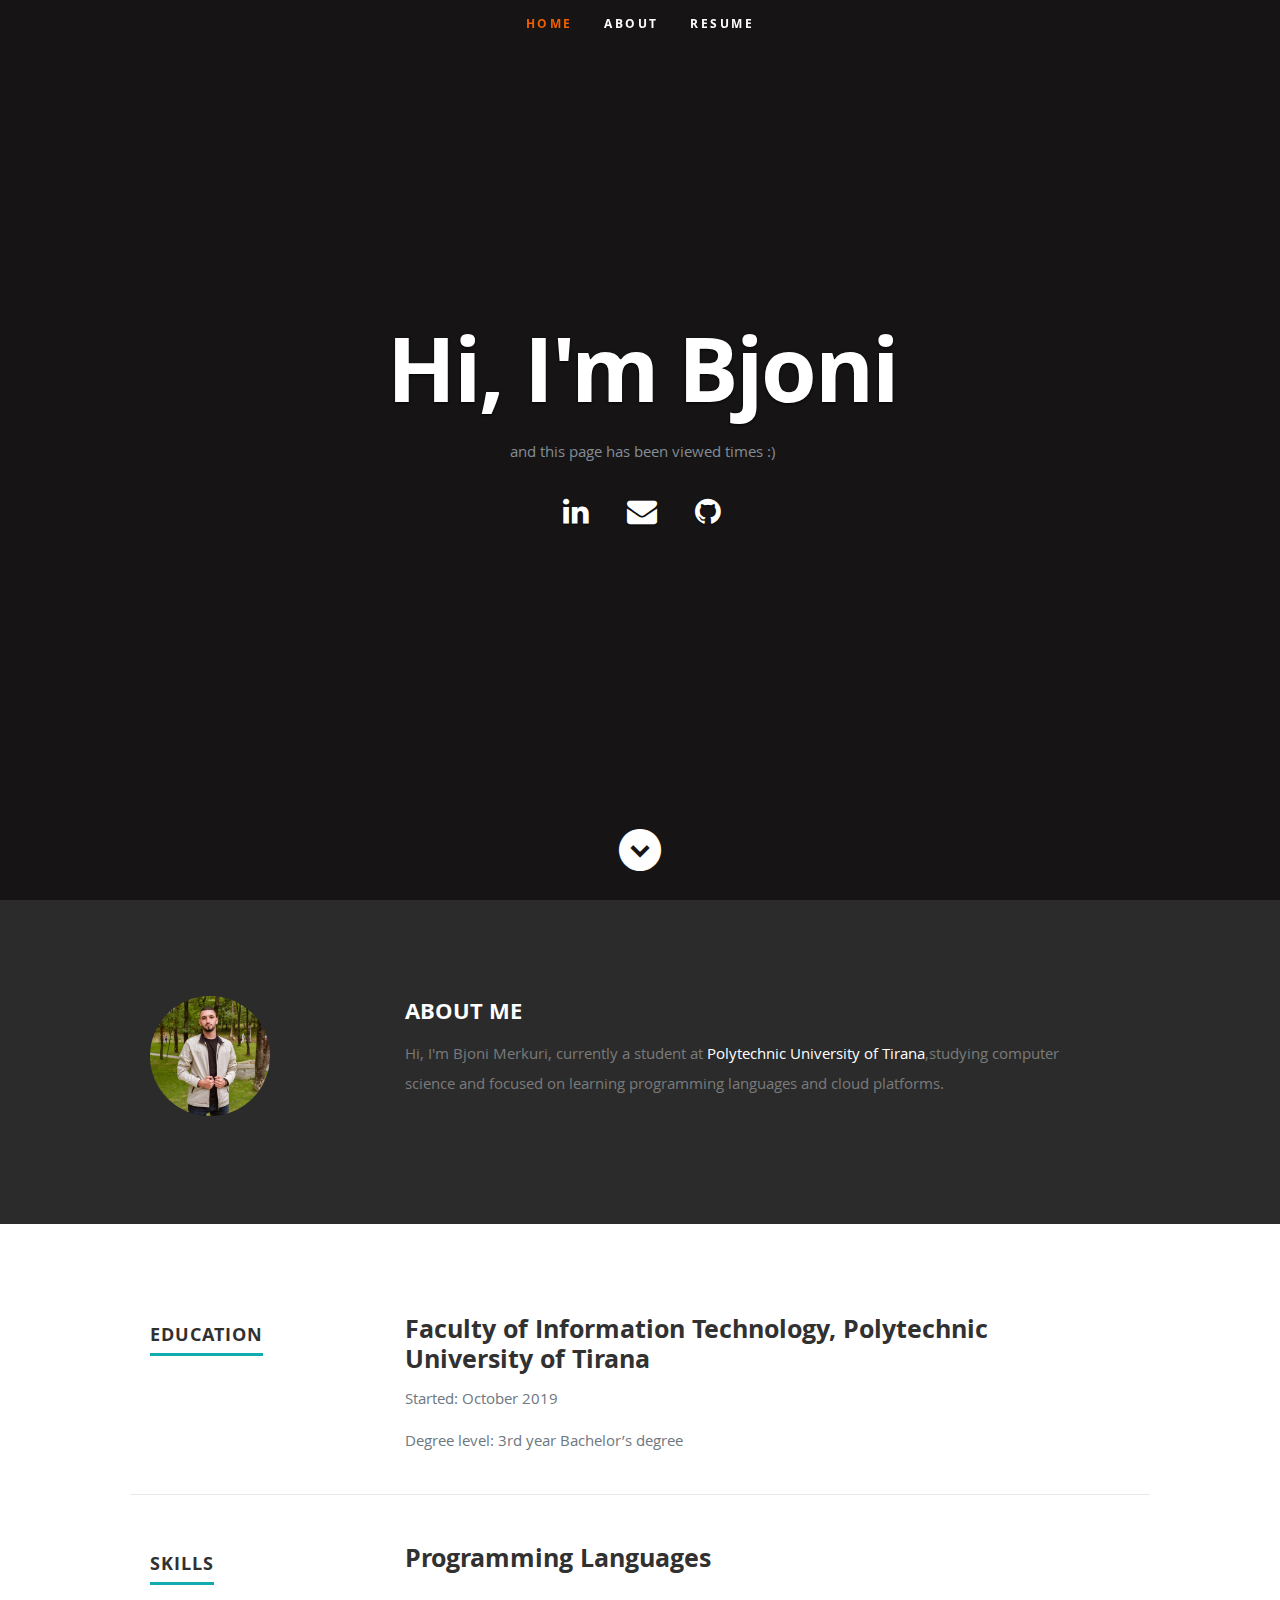
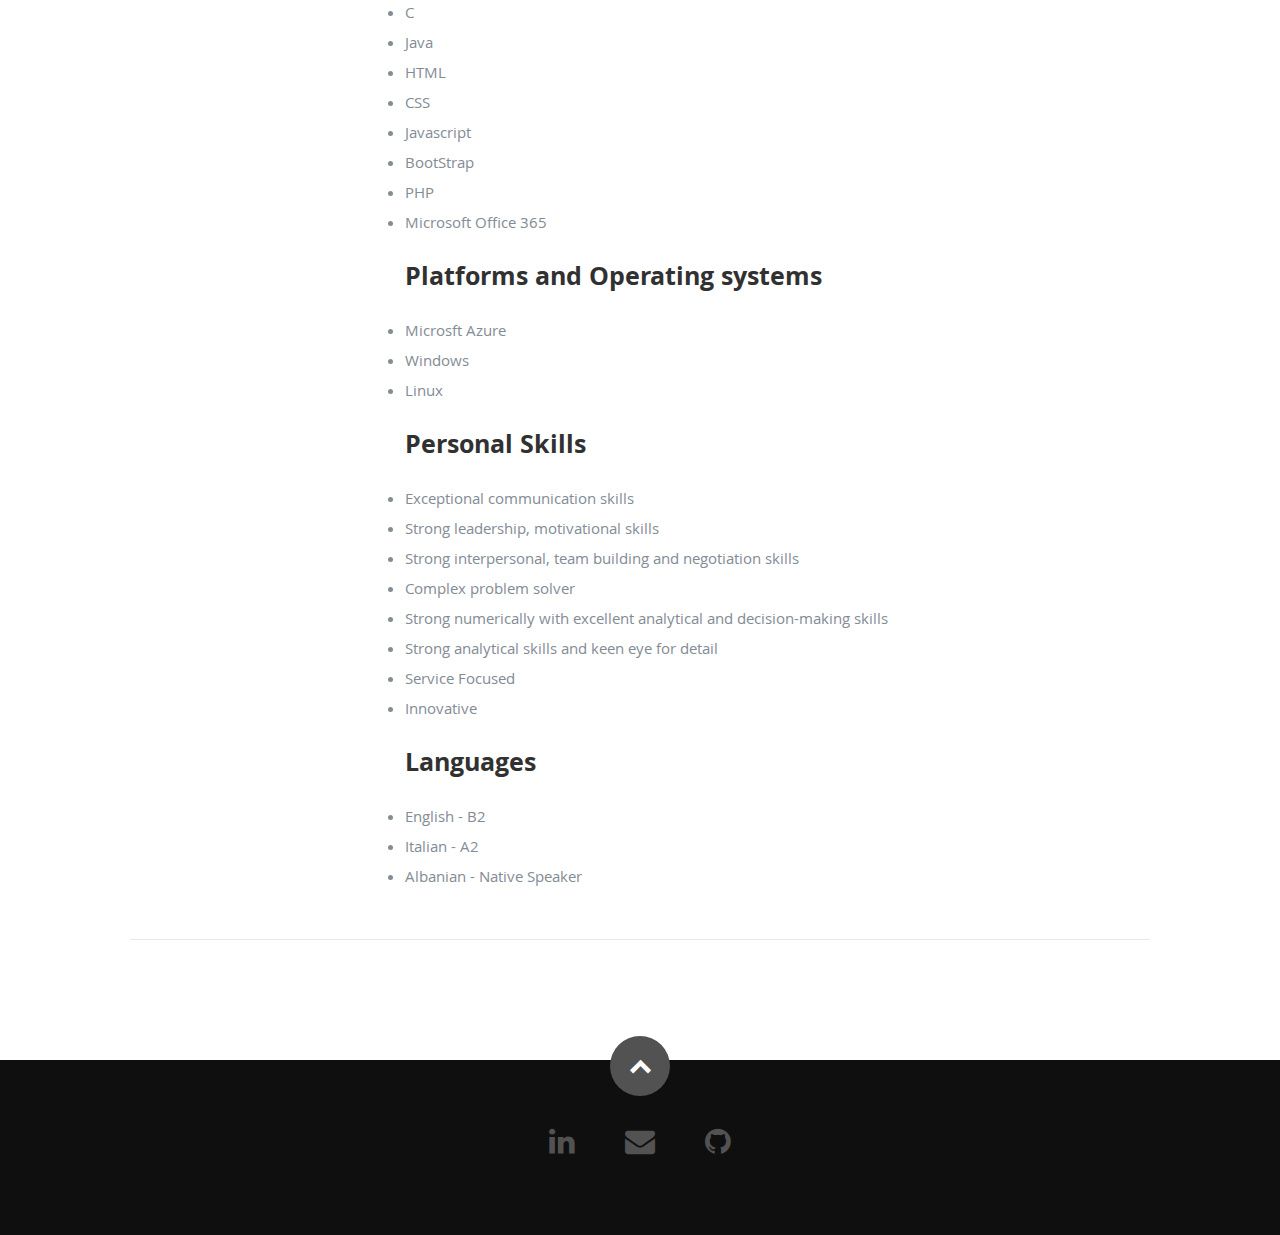
==== frontend/index.html @ 8cca9ece "Updated email" ====
<!DOCTYPE html>
<!--[if lt IE 8 ]><html class="no-js ie ie7" lang="en"> <![endif]-->
<!--[if IE 8 ]><html class="no-js ie ie8" lang="en"> <![endif]-->
<!--[if (gte IE 8)|!(IE)]><!--><html class="no-js" lang="en"> <!--<![endif]-->
<head>

   <!--- Basic Page Needs
   ================================================== -->
   <meta charset="utf-8">
	<title>Bjoni's Resume</title>
	<meta name="description" content="">
	<meta name="author" content="">

   <!-- Mobile Specific Metas
   ================================================== -->
	<meta name="viewport" content="width=device-width, initial-scale=1, maximum-scale=1">

	<!-- CSS
    ================================================== -->
   <link rel="stylesheet" href="css/default.css">
	<link rel="stylesheet" href="css/layout.css">
   <link rel="stylesheet" href="css/media-queries.css">
   <link rel="stylesheet" href="css/magnific-popup.css">

   <!-- Script
   ================================================== -->
   <script src="js/modernizr.js"></script>
   <script src="main.js"></script>

   <!-- Favicons
	================================================== -->
	<link rel="shortcut icon" href="favicon.png" >

</head>

<body>

   <!-- Header
   ================================================== -->
   <header id="home">

      <nav id="nav-wrap">

         <a class="mobile-btn" href="#nav-wrap" title="Show navigation">Show navigation</a>
	      <a class="mobile-btn" href="#" title="Hide navigation">Hide navigation</a>

         <ul id="nav" class="nav">
            <li class="current"><a class="smoothscroll" href="#home">Home</a></li>
            <li><a class="smoothscroll" href="#about">About</a></li>
	         <li><a class="smoothscroll" href="#resume">Resume</a></li>
         </ul> <!-- end #nav -->

      </nav> <!-- end #nav-wrap -->

      <div class="row banner">
         <div class="banner-text">
            <h1 class="responsive-headline">Hi, I'm Bjoni</h1>
            
            <p>and this page has been viewed <a id="counter"></a> times :) </p> 
            <ul class="social">
               <li><a href="https://www.linkedin.com/in/bjoni-merkuri-739630134/"><i class="fa fa-linkedin"></i></a></li>
               <li><a href="mailto:bjonimerkuri1@gmail.com"><i class="fa fa-envelope"></i></a></li>
               <li><a href="https://github.com/bjoni1"><i class="fa fa-github"></i></a></li>
            </ul>
         </div>
      </div>

      <p class="scrolldown">
         <a class="smoothscroll" href="#about"><i class="icon-down-circle"></i></a>
      </p>

   </header> <!-- Header End -->


   <!-- About Section
   ================================================== -->
   <section id="about">

      <div class="row">

         <div class="three columns">

            <img class="profile-pic"  src="images/me.png" alt="" />

         </div>

         <div class="nine columns main-col">

            <h2>ABOUT ME</h2>

            <p> Hi, I'm Bjoni Merkuri, <span>currently a student at <a href="https://acloud.guru">Polytechnic University of Tirana</a></span><span>,studying computer science </span><span> 
               and </span><span> focused on learning programming languages and cloud platforms.</span> 
               
         </br>
      </br>
            
         </div> <!-- end .main-col -->

      </div>

   </section> <!-- About Section End-->


   <!-- Resume Section
   ================================================== -->
   <section id="resume">

      <!-- Education
      ----------------------------------------------- -->
      <div class="row education">

         <div class="three columns header-col">
            <h1><span>Education</span></h1>
         </div>

         <div class="nine columns main-col">

            <div class="row item">

               <div class="twelve columns">

                  <h3>Faculty of Information Technology, Polytechnic University of 
                     Tirana</h3>
                  <p class="info"><em class="date">Started: October 2019</em></p>
                  <p class="info"><em class="date">Degree level: 3rd year Bachelor’s degree</em></p>

               </div>

            </div> <!-- item end -->

         </div> <!-- main-col end -->

      </div> <!-- End Education -->


      <!-- Work
      ----------------------------------------------- -->
      <div class="row work">

         <div class="three columns header-col">
            <h1><span>Skills</span></h1>
         </div>

         <div class="nine columns main-col">

            <div class="row item">

               <div class="twelve columns">

                  <h3>Programming Languages</h3>
                  <p>
                  <li>C</li>
                  <li>Java</li>
                  <li>HTML</li>
                  <li>CSS</li>
                  <li>Javascript</li> 
                  <li>BootStrap</li>
                  <li>PHP</li>
                  <li>Microsoft Office 365</li>
                  </p>

               </div>

            </div> <!-- item end -->

            <div class="row item">

               <div class="twelve columns">

                  <h3>Platforms and Operating systems</h3>
                  <p>
                     <li>Microsft Azure</li>
                     <li>Windows</li>
                     <li>Linux</li>
                  </p>

               </div>

            </div> <!-- item end -->

            <div class="row item">

               <div class="twelve columns">

                  <h3>Personal Skills</h3>
                  <p>
                  <li>Exceptional 
                     communication skills</li>
                  <li>Strong leadership, 
                     motivational skills</li>
                  <li>Strong interpersonal, 
                     team building and 
                     negotiation skills</li>
                  <li>Complex problem solver</li>
                  <li>Strong numerically 
                     with excellent 
                     analytical and 
                     decision-making skills</li>
                  <li>Strong analytical skills 
                     and keen eye for 
                     detail</li>
                     <li>Service Focused</li>
                  <li>Innovative</li>
                  </p>

               </div>

            </div> <!-- item end -->

            <div class="row item">

               <div class="twelve columns">

                  <h3>Languages</h3>

                  <p>
                  <li>English - B2</li>
                  <li>Italian - A2</li>
                  <li>Albanian -  Native Speaker</li>
                  </p>

               </div>

            </div> <!-- item end -->

         </div> <!-- main-col end -->

      </div> <!-- End Work -->


      

   </section> <!-- Resume Section End-->


   <!-- footer
   ================================================== -->
   <footer>

      <div class="row">

         <div class="twelve columns">

            <ul class="social-links">
               <li><a href="https://www.linkedin.com/in/bjoni-merkuri-739630134/"><i class="fa fa-linkedin"></i></a></li>
               <li><a href="mailto:bjonimerkuri1@gmail.com"><i class="fa fa-envelope"></i></a></li>
               <li><a href="https://github.com/bjoni1"><i class="fa fa-github"></i></a></li>
            </ul>

         </div>

         <div id="go-top"><a class="smoothscroll" title="Back to Top" href="#home"><i class="icon-up-open"></i></a></div>

      </div>

   </footer> <!-- Footer End-->

   <!-- Java Script
   ================================================== -->
   <script src="http://ajax.googleapis.com/ajax/libs/jquery/1.10.2/jquery.min.js"></script>
   <script>window.jQuery || document.write('<script src="js/jquery-1.10.2.min.js"><\/script>')</script>
   <script type="text/javascript" src="js/jquery-migrate-1.2.1.min.js"></script>

   <script src="js/jquery.flexslider.js"></script>
   <script src="js/waypoints.js"></script>
   <script src="js/jquery.fittext.js"></script>
   <script src="js/magnific-popup.js"></script>
   <script src="js/init.js"></script>

</body>

</html>
---- frontend/css/default.css ----
/*
=====================================================================
*   Ceevee v1.0 Default Stylesheet
*   url: styleshout.com
*   03-17-2014
=====================================================================

TOC:
a. Webfonts and Icon fonts
b. Reset
c. Default Styles
   1. Basic
   2. Typography
   3. Links
   4. Images
   5. Buttons
   6. Forms
d. Grid
e. Others
   1. Clearing
   2. Misc

=====================================================================  */

/* ------------------------------------------------------------------ */
/* a. Webfonts and Icon fonts
 ------------------------------------------------------------------ */

@import url("fonts.css");
@import url("fontello/css/fontello.css");
@import url("font-awesome/css/font-awesome.min.css");

/* ------------------------------------------------------------------
/* b. Reset
      Adapted from:
      Normalize.css - https://github.com/necolas/normalize.css/
      HTML5 Doctor Reset - html5doctor.com/html-5-reset-stylesheet/
/* ------------------------------------------------------------------ */

html, body, div, span, object, iframe,
h1, h2, h3, h4, h5, h6, p, blockquote, pre,
abbr, address, cite, code,
del, dfn, em, img, ins, kbd, q, samp,
small, strong, sub, sup, var,
b, i,
dl, dt, dd, ol, ul, li,
fieldset, form, label, legend,
table, caption, tbody, tfoot, thead, tr, th, td,
article, aside, canvas, details, figcaption, figure,
footer, header, hgroup, menu, nav, section, summary,
time, mark, audio, video {
   margin: 0;
   padding: 0;
   border: 0;
   outline: 0;
   font-size: 100%;
   vertical-align: baseline;
   background: transparent;
}

article,aside,details,figcaption,figure,
footer,header,hgroup,menu,nav,section {
   display: block;
}

audio,
canvas,
video {
   display: inline-block;
}

audio:not([controls]) {
   display: none;
   height: 0;
}

[hidden] { display: none; }

code, kbd, pre, samp {
   font-family: monospace, serif;
   font-size: 1em;
}

pre {
   white-space: pre;
   white-space: pre-wrap;
   word-wrap: break-word;
}

blockquote, q { quotes: &#8220 &#8220; }

blockquote:before, blockquote:after,
q:before, q:after {
   content: '';
   content: none;
}

ins {
   background-color: #ff9;
   color: #000;
   text-decoration: none;
}

mark {
   background-color: #A7F4F6;
   color: #555;
}

del { text-decoration: line-through; }

abbr[title], dfn[title] {
   border-bottom: 1px dotted;
   cursor: help;
}

table {
   border-collapse: collapse;
   border-spacing: 0;
}


/* ------------------------------------------------------------------ */
/* c. Default and Basic Styles
      Adapted from:
      Skeleton CSS Framework - http://www.getskeleton.com/
      Typeplate Typographic Starter Kit - http://typeplate.com/
/* ------------------------------------------------------------------ */

/*  1. Basic  ------------------------------------------------------- */

*,
*:before,
*:after {
   -moz-box-sizing: border-box;
   -webkit-box-sizing: border-box;
   box-sizing: border-box;
}

html {
   font-size: 62.5%;
   -webkit-font-smoothing: antialiased;
}

body {
   background: #fff;
   font-family: 'opensans-regular', sans-serif;
   font-weight: normal;
   font-size: 15px;
   line-height: 30px;
	color: #838C95;

   -webkit-font-smoothing: antialiased; /* Fix for webkit rendering */
	-webkit-text-size-adjust: 100%;
}

/*  2. Typography
       Vertical rhythm with leading derived from 6
--------------------------------------------------------------------- */

h1, h2, h3, h4, h5, h6 {
   color: #313131;
	font-family: 'opensans-bold', sans-serif;
   font-weight: normal;
}
h1 a, h2 a, h3 a, h4 a, h5 a, h6 a { font-weight: inherit; }
h1 { font-size: 38px; line-height: 42px; margin-bottom: 12px; letter-spacing: -1px; }
h2 { font-size: 28px; line-height: 36px; margin-bottom: 6px; }
h3 { font-size: 22px; line-height: 30px; margin-bottom: 12px; }
h4 { font-size: 20px; line-height: 30px; margin-bottom: 6px; }
h5 { font-size: 18px; line-height: 30px; }
h6 { font-size: 14px; line-height: 30px; }
.subheader { }

p { margin: 0 0 30px 0; }
p img { margin: 0; }
p.lead {
   font: 19px/36px 'opensans-light', sans-serif;
   margin-bottom: 18px;
}

/* for 'em' and 'strong' tags, font-size and line-height should be same with
the body tag due to rendering problems in some browsers */
em { font: 15px/30px 'opensans-italic', sans-serif; }
strong, b { font: 15px/30px 'opensans-bold', sans-serif; }
small { font-size: 11px; line-height: inherit; }

/*	Blockquotes */
blockquote {
   margin: 30px 0px;
   padding-left: 40px;
   position: relative;
}
blockquote:before {
   content: "\201C";
   opacity: 0.45;
   font-size: 80px;
   line-height: 0px;
   margin: 0;
   font-family: arial, sans-serif;

   position: absolute;
   top:  30px;
	left: 0;
}
blockquote p {
   font-family: 'librebaskerville-italic', serif;
   padding: 0;
   font-size: 18px;
   line-height: 36px;
}
blockquote cite {
   display: block;
   font-size: 12px;
   font-style: normal;
   line-height: 18px;
}
blockquote cite:before { content: "\2014 \0020"; }
blockquote cite a,
blockquote cite a:visited { color: #8B9798; border: none }

/* ---------------------------------------------------------------------
/*  Pull Quotes Markup
/*
    <aside class="pull-quote">
		<blockquote>
			<p></p>
		</blockquote>
	 </aside>
/*
/* --------------------------------------------------------------------- */
.pull-quote {
   position: relative;
	padding: 18px 30px 18px 0px;
}
.pull-quote:before,
.pull-quote:after {
	height: 1em;
	opacity: 0.45;
	position: absolute;
	font-size: 80px;
   font-family: Arial, Sans-Serif;
}
.pull-quote:before {
	content: "\201C";
	top:  33px;
	left: 0;
}
.pull-quote:after {
	content: '\201D';
	bottom: -33px;
	right: 0;
}
.pull-quote blockquote {
   margin: 0;
}
.pull-quote blockquote:before {
   content: none;
}

/* Abbreviations */
abbr {
   font-family: 'opensans-bold', sans-serif;
	font-variant: small-caps;
	text-transform: lowercase;
   letter-spacing: .5px;
	color: gray;
}
abbr:hover { cursor: help; }

/* drop cap */
.drop-cap:first-letter {
	float: left;
	margin: 0;
	padding: 14px 6px 0 0;
	font-size: 84px;
	font-family: /* Copperplate */ 'opensans-bold', sans-serif;
   line-height: 60px;
	text-indent: 0;
	background: transparent;
	color: inherit;
}

hr { border: solid #E3E3E3; border-width: 1px 0 0; clear: both; margin: 11px 0 30px; height: 0; }


/*  3. Links  ------------------------------------------------------- */

a, a:visited {
   text-decoration: none;
   outline: 0;
   color: #11ABB0;

   -webkit-transition: color .3s ease-in-out;
   -moz-transition: color .3s ease-in-out;
   -o-transition: color .3s ease-in-out;
   transition: color .3s ease-in-out;
}
a:hover, a:focus { color: #313131; }
p a, p a:visited { line-height: inherit; }


/*  4. List  --------------------------------------------------------- */

ul, ol { margin-bottom: 24px; margin-top: 12px; }
ul { list-style: none outside; }
ol { list-style: decimal; }
ol, ul.square, ul.circle, ul.disc { margin-left: 30px; }
ul.square { list-style: square outside; }
ul.circle { list-style: circle outside; }
ul.disc { list-style: disc outside; }
ul ul, ul ol,
ol ol, ol ul { margin: 6px 0 6px 30px; }
ul ul li, ul ol li,
ol ol li, ol ul li { margin-bottom: 6px; }
li { line-height: 18px; margin-bottom: 12px; }
ul.large li { }
li p { }

/* ---------------------------------------------------------------------
/*  Stats Tab Markup

    <ul class="stats-tabs">
		<li><a href="#">[value]<b>[name]</b></a></li>
	 </ul>

    Extend this object into your markup.
/*
/* --------------------------------------------------------------------- */
.stats-tabs {
   padding: 0;
   margin: 24px 0;
}
.stats-tabs li {
	display: inline-block;
	margin: 0 10px 18px 0;
	padding: 0 10px 0 0;
	border-right: 1px solid #ccc;
}
.stats-tabs li:last-child {
	margin: 0;
	padding: 0;
	border: none;
}
.stats-tabs li a {
	display: inline-block;
	font-size: 22px;
	font-family: 'opensans-bold', sans-serif;
   border: none;
   color: #313131;
}
.stats-tabs li a:hover {
   color:#11ABB0;
}
.stats-tabs li a b {
	display: block;
	margin: 6px 0 0 0;
	font-size: 13px;
	font-family: 'opensans-regular', sans-serif;
   color: #8B9798;
}

/* definition list */
dl { margin: 12px 0; }
dt { margin: 0; color:#11ABB0; }
dd { margin: 0 0 0 20px; }

/* Lining Definition Style Markup */
.lining dt,
.lining dd {
	display: inline;
	margin: 0;
}
.lining dt + dt:before,
.lining dd + dt:before {
	content: "\A";
	white-space: pre;
}
.lining dd + dd:before {
	content: ", ";
}
.lining dd:before {
	content: ": ";
	margin-left: -0.2em;
}

/* Dictionary Definition Style Markup */
.dictionary-style dt {
	display: inline;
	counter-reset: definitions;
}
.dictionary-style dt + dt:before {
	content: ", ";
	margin-left: -0.2em;
}
.dictionary-style dd {
	display: block;
	counter-increment: definitions;
}
.dictionary-style dd:before {
	content: counter(definitions, decimal) ". ";
}

/* Pagination */
.pagination {
   margin: 36px auto;
   text-align: center;
}
.pagination ul li {
   display: inline-block;
   margin: 0;
   padding: 0;
}
.pagination .page-numbers {
   font: 15px/18px 'opensans-bold', sans-serif;
   display: inline-block;
   padding: 6px 10px;
   margin-right: 3px;
   margin-bottom: 6px;
	color: #6E757C;
	background-color: #E6E8EB;

	-webkit-transition: all 200ms ease-in-out;
	-moz-transition: all 200ms ease-in-out;
	-o-transition: all 200ms ease-in-out;
	-ms-transition: all 200ms ease-in-out;
	transition: all 200ms ease-in-out;

   -moz-border-radius: 3px;
   -webkit-border-radius: 3px;
   -khtml-border-radius: 3px;
	border-radius: 3px;
}
.pagination .page-numbers:hover {
   background: #838A91;
   color: #fff;
}
.pagination .current,
.pagination .current:hover {
   background-color: #11ABB0;
   color: #fff;
}
.pagination .inactive,
.pagination .inactive:hover {
   background-color: #E6E8EB;
	color: #A9ADB2;
}
.pagination .prev, .pagination .next {}

/*  5. Images  --------------------------------------------------------- */

img {
   max-width: 100%;
   height: auto;
}
img.pull-right { margin: 12px 0px 0px 18px; }
img.pull-left { margin: 12px 18px 0px 0px; }

/*  6. Buttons  --------------------------------------------------------- */

.button,
.button:visited,
button,
input[type="submit"],
input[type="reset"],
input[type="button"] {
   font: 16px/30px 'opensans-bold', sans-serif;
   background: #11ABB0;
   display: inline-block;
	text-decoration: none;
   letter-spacing: 0;
   color: #fff;
	padding: 12px 20px;
	margin-bottom: 18px;
   border: none;
   cursor: pointer;
   height: auto;

   -webkit-transition: all .2s ease-in-out;
	-moz-transition: all .2s ease-in-out;
	-o-transition: all .2s ease-in-out;
	-ms-transition: all .2s ease-in-out;
	transition: all .2s ease-in-out;

   -moz-border-radius: 3px;
   -webkit-border-radius: 3px;
   -khtml-border-radius: 3px;
   border-radius: 3px;
}

.button:hover,
button:hover,
input[type="submit"]:hover,
input[type="reset"]:hover,
input[type="button"]:hover {
   background: #3d4145;
   color: #fff;
}

.button:active,
button:active,
input[type="submit"]:active,
input[type="reset"]:active,
input[type="button"]:active {
   background: #3d4145;
   color: #fff;
}

.button.full-width,
button.full-width,
input[type="submit"].full-width,
input[type="reset"].full-width,
input[type="button"].full-width {
	width: 100%;
	padding-left: 0 !important;
	padding-right: 0 !important;
	text-align: center;
}

/* Fix for odd Mozilla border & padding issues */
button::-moz-focus-inner,
input::-moz-focus-inner {
    border: 0;
    padding: 0;
}


/*  7. Forms  --------------------------------------------------------- */

form { margin-bottom: 24px; }
fieldset { margin-bottom: 24px; }

input[type="text"],
input[type="password"],
input[type="email"],
textarea,
select {
   display: block;
   padding: 18px 15px;
   margin: 0 0 24px 0;
   border: 0;
   outline: none;
   vertical-align: middle;
   min-width: 225px;
	max-width: 100%;
   font-size: 15px;
   line-height: 24px;
	color: #647373;
	background: #D3D9D9;

}

/* select { padding: 0;
   width: 220px;
   } */

input[type="text"]:focus,
input[type="password"]:focus,
input[type="email"]:focus,
textarea:focus {
   color: #B3B7BC;
	background-color: #3d4145;
}

textarea { min-height: 220px; }

label,
legend {
   font: 16px/24px 'opensans-bold', sans-serif;
	margin: 12px 0;
   color: #3d4145;
   display: block;
}
label span,
legend span {
	color: #8B9798;
   font: 14px/24px 'opensans-regular', sans-serif;
}

input[type="checkbox"],
input[type="radio"] {
    font-size: 15px;
    color: #737373;
}

input[type="checkbox"] { display: inline; }

/* ------------------------------------------------------------------ */
/* d. Grid
---------------------------------------------------------------------
   gutter = 40px.
/* ------------------------------------------------------------------ */

/* default
--------------------------------------------------------------- */
.row {
   width: 96%;
   max-width: 1020px;
   margin: 0 auto;
}
/* fixed width for IE8 */
.ie .row { width: 1000px ; }

.narrow .row { max-width: 980px; }

.row .row { width: auto; max-width: none; margin: 0 -20px; }

/* row clearing */
.row:before,
.row:after {
    content: " ";
    display: table;
}
.row:after {
    clear: both;
}

.column, .columns {
   position: relative;
   padding: 0 20px;
   min-height: 1px;
   float: left;
}
.column.centered, .columns.centered  {
    float: none;
    margin: 0 auto;
}

/* removed gutters */
.row.collapsed > .column,
.row.collapsed > .columns,
.column.collapsed, .columns.collapsed  { padding: 0; }

[class*="column"] + [class*="column"]:last-child { float: right; }
[class*="column"] + [class*="column"].end { float: right; }

/* column widths */
.row .one         { width: 8.33333%; }
.row .two         { width: 16.66667%; }
.row .three       { width: 25%; }
.row .four        { width: 33.33333%; }
.row .five        { width: 41.66667%; }
.row .six         { width: 50%; }
.row .seven       { width: 58.33333%; }
.row .eight       { width: 66.66667%; }
.row .nine        { width: 75%; }
.row .ten         { width: 83.33333%; }
.row .eleven      { width: 91.66667%; }
.row .twelve      { width: 100%; }

/* Offsets */
.row .offset-1    { margin-left: 8.33333%; }
.row .offset-2    { margin-left: 16.66667%; }
.row .offset-3    { margin-left: 25%; }
.row .offset-4    { margin-left: 33.33333%; }
.row .offset-5    { margin-left: 41.66667%; }
.row .offset-6    { margin-left: 50%; }
.row .offset-7    { margin-left: 58.33333%; }
.row .offset-8    { margin-left: 66.66667%; }
.row .offset-9    { margin-left: 75%; }
.row .offset-10   { margin-left: 83.33333%; }
.row .offset-11   { margin-left: 91.66667%; }

/* Push/Pull */
.row .push-1      { left: 8.33333%; }
.row .pull-1      { right: 8.33333%; }
.row .push-2      { left: 16.66667%; 	}
.row .pull-2      { right: 16.66667%; }
.row .push-3      { left: 25%; }
.row .pull-3      { right: 25%;	}
.row .push-4      { left: 33.33333%; }
.row .pull-4      { right: 33.33333%; }
.row .push-5      { left: 41.66667%; }
.row .pull-5      { right: 41.66667%; }
.row .push-6      { left: 50%; }
.row .pull-6      { right: 50%; }
.row .push-7      { left: 58.33333%; }
.row .pull-7      { right: 58.33333%; }
.row .push-8      { left: 66.66667%; 	}
.row .pull-8      { right: 66.66667%; }
.row .push-9      { left: 75%; }
.row .pull-9      { right: 75%; }
.row .push-10     { left: 83.33333%; }
.row .pull-10     { right: 83.33333%; }
.row .push-11     { left: 91.66667%; }
.row .pull-11     { right: 91.66667%; }

/* block grids
--------------------------------------------------------------------- */
.bgrid-sixths [class*="column"]   { width: 16.66667%; }
.bgrid-quarters [class*="column"] { width: 25%; }
.bgrid-thirds [class*="column"]   { width: 33.33333%; }
.bgrid-halves [class*="column"]   { width: 50%; }

[class*="bgrid"] [class*="column"] + [class*="column"]:last-child { float: left; }

/* Left clearing for block grid columns - columns that changes width in
different screen sizes. Allows columns with different heights to align
properly.
--------------------------------------------------------------------- */
.first { clear: left; }   /* first column in default screen */
.s-first { clear: none; } /* first column in smaller screens */

/* smaller screens
--------------------------------------------------------------- */
@media only screen and (max-width: 900px) {

   /* block grids on small screens */
   .s-bgrid-sixths [class*="column"]   { width: 16.66667%; }
   .s-bgrid-quarters [class*="column"] { width: 25%; }
   .s-bgrid-thirds [class*="column"]   { width: 33.33333%; }
   .s-bgrid-halves [class*="column"]   { width: 50%; }

   /* block grids left clearing */
   .first { clear: none; }
   .s-first { clear: left; }

}

/* mobile wide/smaller tablets
--------------------------------------------------------------- */
@media only screen and (max-width: 767px) {

   .row {
	   width: 460px;
	   margin: 0 auto;
      padding: 0;
	}
   .column, .columns {
	   width: auto !important;
	   float: none;
	   margin-left: 0;
	   margin-right: 0;
      padding: 0 30px;
   }
   .row .row { width: auto; max-width: none; margin: 0 -30px; }

   [class*="column"] + [class*="column"]:last-child { float: none; }
   [class*="bgrid"] [class*="column"] + [class*="column"]:last-child { float: none; }

   /* Offsets */
   .row .offset-1    { margin-left: 0%; }
   .row .offset-2    { margin-left: 0%; }
   .row .offset-3    { margin-left: 0%; }
   .row .offset-4    { margin-left: 0%; }
   .row .offset-5    { margin-left: 0%; }
   .row .offset-6    { margin-left: 0%; }
   .row .offset-7    { margin-left: 0%; }
   .row .offset-8    { margin-left: 0%; }
   .row .offset-9    { margin-left: 0%; }
   .row .offset-10   { margin-left: 0%; }
   .row .offset-11   { margin-left: 0%; }
}

/* mobile narrow
--------------------------------------------------------------- */
@media only screen and (max-width: 460px) {

   .row { width: auto; }

}

/* larger screens
--------------------------------------------------------------- */
@media screen and (min-width: 1200px) {

   .wide .row { max-width: 1180px; }

}

/* ------------------------------------------------------------------ */
/* e. Others
/* ------------------------------------------------------------------ */

/*  1. Clearing
    (http://nicolasgallagher.com/micro-clearfix-hack/
--------------------------------------------------------------------- */

.cf:before,
.cf:after {
    content: " ";
    display: table;
}
.cf:after {
    clear: both;
}

/*  2. Misc -------------------------------------------------------- */

.remove-bottom { margin-bottom: 0 !important; }
.half-bottom { margin-bottom: 12px !important; }
.add-bottom { margin-bottom: 24px !important; }
.no-border { border: none; }

.text-center  { text-align: center !important; }
.text-left    { text-align: left !important; }
.text-right   { text-align: right !important; }
.pull-left    { float: left !important; }
.pull-right   { float: right !important; }
.align-center {
	margin-left: auto !important;
	margin-right: auto !important;
	text-align: center !important;
}
---- frontend/css/layout.css ----
/*
=====================================================================
*   Ceevee v1.0 Layout Stylesheet
*   url: styleshout.com
*   03-18-2014
=====================================================================

   TOC:
   a. General Styles
   b. Header Styles
   c. About Section
   d. Resume Section
   e. Portfolio Section
   f. Call To Action Section
   g. Testimonials Section
   h. Contact Section
   i. Footer

===================================================================== */

/* ------------------------------------------------------------------ */
/* a. General Styles
/* ------------------------------------------------------------------ */

body { background: #0f0f0f; }

/* ------------------------------------------------------------------ */
/* b. Header Styles
/* ------------------------------------------------------------------ */

header {
   position: relative;
   height: 800px;
   min-height: 500px;
   width: 100%;
   background: #161415 no-repeat top center;
   background-size: cover !important;
	-webkit-background-size: cover !important;
   text-align: center;
   overflow: hidden;
}

/* vertically center banner section */
header:before {
   content: '';
   display: inline-block;
   vertical-align: middle;
   height: 100%;
}
header .banner {
   display: inline-block;
   vertical-align: middle;
   margin: 0 auto;
   width: 85%;
   padding-bottom: 30px;s
   text-align: center;
}

header .banner-text { width: 100%; }
header .banner-text h1 {
   font: 90px/1.1em 'opensans-bold', sans-serif;
   color: #fff;
   letter-spacing: -2px;
   margin: 0 auto 18px auto;
   text-shadow: 0px 1px 3px rgba(0, 0, 0, .8);
}
header .banner-text h3 {
   font: 18px/1.9em 'librebaskerville-regular', serif;
   color: #A8A8A8;
   margin: 0 auto;
   width: 70%;
   text-shadow: 0px 1px 2px rgba(0, 0, 0, .5);
}
header .banner-text h3 span,
header .banner-text h3 a {
   color: #fff;
}
header .banner-text hr {
   width: 60%;
   margin: 18px auto 24px auto;
   border-color: #2F2D2E;
   border-color: rgba(150, 150, 150, .1);
}

/* header social links */
header .social {
   margin: 24px 0;
   padding: 0;
   font-size: 30px;
   text-shadow: 0px 1px 2px rgba(0, 0, 0, .8);
}
header .social li {
   display: inline-block;
   margin: 0 15px;
   padding: 0;
}
header .social li a { color: #fff; }
header .social li a:hover { color: #11ABB0; }

/* scrolldown link */
header .scrolldown a {
   position: absolute;
   bottom: 30px;
   left: 50%;
   margin-left: -29px;
   color: #fff;
   display: block;
   height: 42px;
   width: 42px;
   font-size: 42px;
   line-height: 42px;
   color: #fff;
   border-radius: 100%;

   -webkit-transition: all .3s ease-in-out;
   -moz-transition: all .3s ease-in-out;
   -o-transition: all .3s ease-in-out;
   transition: all .3s ease-in-out;
}
header .scrolldown a:hover { color: #11ABB0; }

/* primary navigation
--------------------------------------------------------------------- */
#nav-wrap ul, #nav-wrap li, #nav-wrap a {
	 margin: 0;
	 padding: 0;
	 border: none;
	 outline: none;
}

/* nav-wrap */
#nav-wrap {
   font: 12px 'opensans-bold', sans-serif;
   width: 100%;
   text-transform: uppercase;
   letter-spacing: 2.5px;
   margin: 0 auto;
   z-index: 100;
   position: fixed;
   left: 0;
   top: 0;
}
.opaque { background-color: #333; }

/* hide toggle button */
#nav-wrap > a.mobile-btn { display: none; }

ul#nav {
   min-height: 48px;
   width: auto;

   /* center align the menu */
   text-align: center;
}
ul#nav li {
   position: relative;
   list-style: none;
   height: 48px;
   display: inline-block;
}

/* Links */
ul#nav li a {

/* 8px padding top + 8px padding bottom + 32px line-height = 48px */

   display: inline-block;
   padding: 8px 13px;
   line-height: 32px;
	text-decoration: none;
   text-align: left;
   color: #fff;

	-webkit-transition: color .2s ease-in-out;
	-moz-transition: color .2s ease-in-out;
	-o-transition: color .2s ease-in-out;
	-ms-transition: color .2s ease-in-out;
	transition: color .2s ease-in-out;
}

ul#nav li a:active { background-color: transparent !important; }
ul#nav li.current a { color: #F06000; }


/* ------------------------------------------------------------------ */
/* c. About Section
/* ------------------------------------------------------------------ */

#about {
   background: #2B2B2B;
   padding-top: 96px;
   padding-bottom: 66px;
   overflow: hidden;
}

#about a, #about a:visited  { color: #fff; }
#about a:hover, #about a:focus { color: #11ABB0; }

#about h2 {
   font: 22px/30px 'opensans-bold', sans-serif;
   color: #fff;
   margin-bottom: 12px;
}
#about p {
   line-height: 30px;
   color: #7A7A7A;
}
#about .profile-pic {
   position: relative;
   width: 120px;
   height: 120px;
   border-radius: 100%;
}
#about .contact-details { width: 41.66667%; }
#about .download {
   width: 58.33333%;
   padding-top: 6px;
}
#about .main-col { padding-right: 5%; }
#about .download .button {
   margin-top: 6px;
   background: #444;
}
#about .download .button:hover {
   background: #fff;
   color: #2B2B2B;
}
#about .download .button i {
   margin-right: 15px;
   font-size: 20px;
}


/* ------------------------------------------------------------------ */
/* d. Resume Section
/* ------------------------------------------------------------------ */

#resume {
   background: #fff;
   padding-top: 90px;
   padding-bottom: 72px;
   overflow: hidden;
}

#resume a, #resume a:visited  { color: #11ABB0; }
#resume a:hover, #resume a:focus { color: #313131; }

#resume h1 {
   font: 18px/24px 'opensans-bold', sans-serif;
   text-transform: uppercase;
   letter-spacing: 1px;
}
#resume h1 span {
   border-bottom: 3px solid #11ABB0;
   padding-bottom: 6px;
}
#resume h3 {
   font: 25px/30px 'opensans-bold', sans-serif;
}

#resume .header-col { padding-top: 9px; }
#resume .main-col { padding-right: 10%; }

.education, .work {
   margin-bottom: 48px;
   padding-bottom: 24px;
   border-bottom: 1px solid #E8E8E8;
}
#resume .info {
   font: 16px/24px 'librebaskerville-italic', serif;
   color: #6E7881;
   margin-bottom: 18px;
   margin-top: 9px;
}
#resume .info span {
   margin-right: 5px;
   margin-left: 5px;
}
#resume .date {
   font: 15px/24px 'opensans-regular', sans-serif;
   margin-top: 6px;
}

/*----------------------------------------------*/
/*	Skill Bars
/*----------------------------------------------*/

.bars {
	width: 95%;
	float: left;
	padding: 0;
	text-align: left;
}
.bars .skills {
  	margin-top: 36px;
   list-style: none;
}
.bars li {
   position: relative;
  	margin-bottom: 60px;
  	background: #ccc;
  	height: 42px;
  	border-radius: 3px;
}
.bars li em {
	font: 15px 'opensans-bold', sans-serif;
   color: #313131;
	text-transform: uppercase;
   letter-spacing: 2px;
	font-weight: normal;
   position: relative;
	top: -36px;
}
.bar-expand {
   position: absolute;
   left: 0;
   top: 0;

   margin: 0;
   padding-right: 24px;
  	background: #313131;
   display: inline-block;
  	height: 42px;
   line-height: 42px;
   border-radius: 3px 0 0 3px;
}

.photoshop {
  	width: 60%;
  	-moz-animation: photoshop 2s ease;
  	-webkit-animation: photoshop 2s ease;
}
.illustrator {
  	width: 55%;
  	-moz-animation: illustrator 2s ease;
  	-webkit-animation: illustrator 2s ease;
}
.wordpress {
  	width: 50%;
  	-moz-animation: wordpress 2s ease;
  	-webkit-animation: wordpress 2s ease;
}
.css {
  	width: 90%;
  	-moz-animation: css 2s ease;
  	-webkit-animation: css 2s ease;
}
.html5 {
  	width: 80%;
  	-moz-animation: html5 2s ease;
  	-webkit-animation: html5 2s ease;
}
.jquery {
  	width: 50%;
  	-moz-animation: jquery 2s ease;
  	-webkit-animation: jquery 2s ease;
}

@-moz-keyframes photoshop {
  0%   { width: 0px;  }
  100% { width: 60%;  }
}
@-moz-keyframes illustrator {
  0%   { width: 0px;  }
  100% { width: 55%;  }
}
@-moz-keyframes wordpress {
  0%   { width: 0px;  }
  100% { width: 50%;  }
}
@-moz-keyframes css {
  0%   { width: 0px;  }
  100% { width: 90%;  }
}
@-moz-keyframes html5 {
  0%   { width: 0px;  }
  100% { width: 80%;  }
}
@-moz-keyframes jquery {
  0%   { width: 0px;  }
  100% { width: 50%;  }
}

@-webkit-keyframes photoshop {
  0%   { width: 0px;  }
  100% { width: 60%;  }
}
@-webkit-keyframes illustrator {
  0%   { width: 0px;  }
  100% { width: 55%;  }
}
@-webkit-keyframes wordpress {
  0%   { width: 0px;  }
  100% { width: 50%;  }
}
@-webkit-keyframes css {
  0%   { width: 0px;  }
  100% { width: 90%;  }
}
@-webkit-keyframes html5 {
  0%   { width: 0px;  }
  100% { width: 80%;  }
}
@-webkit-keyframes jquery {
  0%   { width: 0px;  }
  100% { width: 50%;  }
}

/* ------------------------------------------------------------------ */
/* e. Portfolio Section
/* ------------------------------------------------------------------ */

#portfolio {
   background: #ebeeee;
   padding-top: 90px;
   padding-bottom: 60px;
}
#portfolio h1 {
   font: 15px/24px 'opensans-semibold', sans-serif;
   text-transform: uppercase;
   letter-spacing: 1px;
   text-align: center;
   margin-bottom: 48px;
   color: #95A3A3;
}

/* Portfolio Content */
#portfolio-wrapper .columns { margin-bottom: 36px; }
.portfolio-item .item-wrap {
   background: #fff;
   overflow: hidden;
   position: relative;

   -webkit-transition: all 0.3s ease-in-out;
	-moz-transition: all 0.3s ease-in-out;
	-o-transition: all 0.3s ease-in-out;
	-ms-transition: all 0.3s ease-in-out;
	transition: all 0.3s ease-in-out;
}
.portfolio-item .item-wrap a {
   display: block;
   cursor: pointer;
}

/* overlay */
.portfolio-item .item-wrap .overlay {
   position: absolute;
   left: 0;
   top: 0;
   width: 100%;
   height: 100%;

	opacity: 0;
	-moz-opacity: 0;
	filter:alpha(opacity=0);

   -webkit-transition: opacity 0.3s ease-in-out;
	-moz-transition: opacity 0.3s ease-in-out;
	-o-transition: opacity 0.3s ease-in-out;
	transition: opacity 0.3s ease-in-out;

   background: url(../images/overlay-bg.png) repeat;
}
.portfolio-item .item-wrap .link-icon {
   display: block;
   color: #fff;
   height: 30px;
   width: 30px;
   font-size: 18px;
   line-height: 30px;
   text-align: center;

   opacity: 0;
	-moz-opacity: 0;
	filter:alpha(opacity=0);

   -webkit-transition: opacity 0.3s ease-in-out;
	-moz-transition: opacity 0.3s ease-in-out;
	-o-transition: opacity 0.3s ease-in-out;
	transition: opacity 0.3s ease-in-out;

   position: absolute;
   top: 50%;
   left: 50%;
   margin-left: -15px;
   margin-top: -15px;
}
.portfolio-item .item-wrap img {
   vertical-align: bottom;
}
.portfolio-item .portfolio-item-meta { padding: 18px }
.portfolio-item .portfolio-item-meta h5 {
   font: 14px/21px 'opensans-bold', sans-serif;
   color: #fff;
}
.portfolio-item .portfolio-item-meta p {
   font: 12px/18px 'opensans-light', sans-serif;
   color: #c6c7c7;
   margin-bottom: 0;
}

/* on hover */
.portfolio-item:hover .overlay {
	opacity: 1;
	-moz-opacity: 1;
	filter:alpha(opacity=100);
}
.portfolio-item:hover .link-icon {
   opacity: 1;
	-moz-opacity: 1;
	filter:alpha(opacity=100);
}

/* popup modal */
.popup-modal {
	max-width: 550px;
	background: #fff;
	position: relative;
	margin: 0 auto;
}
.popup-modal .description-box { padding: 12px 36px 18px 36px; }
.popup-modal .description-box h4 {
   font: 15px/24px 'opensans-bold', sans-serif;
	margin-bottom: 12px;
   color: #111;
}
.popup-modal .description-box p {
	font: 14px/24px 'opensans-regular', sans-serif;
   color: #A1A1A1;
   margin-bottom: 12px;
}
.popup-modal .description-box .categories {
   font: 11px/21px 'opensans-light', sans-serif;
   color: #A1A1A1;
   text-transform: uppercase;
   letter-spacing: 2px;
   display: block;
   text-align: left;
}
.popup-modal .description-box .categories i {
   margin-right: 8px;
}
.popup-modal .link-box {
   padding: 18px 36px;
   background: #111;
   text-align: left;
}
.popup-modal .link-box a {
   color: #fff;
	font: 11px/21px 'opensans-bold', sans-serif;
	text-transform: uppercase;
   letter-spacing: 3px;
   cursor: pointer;
}
.popup-modal a:hover {	color: #00CCCC; }
.popup-modal a.popup-modal-dismiss { margin-left: 24px; }


/* fadein/fadeout effect for modal popup
/* ------------------------------------------------------------------ */

/* content at start */
.mfp-fade.mfp-wrap .mfp-content .popup-modal {
   opacity: 0;
   -webkit-transition: all 200ms ease-in-out;
	-moz-transition: all 200ms ease-in-out;
	-o-transition: all 200ms ease-in-out;
	-ms-transition: all 200ms ease-in-out;
   transition: all 200ms ease-in-out;
}
/* content fadein */
.mfp-fade.mfp-wrap.mfp-ready .mfp-content .popup-modal {
   opacity: 1;
}
/* content fadeout */
.mfp-fade.mfp-wrap.mfp-removing .mfp-content .popup-modal {
   opacity: 0;
}

/* ------------------------------------------------------------------ */
/* f. Call To Action Section
/* ------------------------------------------------------------------ */

#call-to-action {
   background: #212121;
   padding-top: 66px;
   padding-bottom: 48px;
}
#call-to-action h1 {
   font: 18px/24px 'opensans-bold', sans-serif;
   text-transform: uppercase;
   letter-spacing: 3px;
   color: #fff;
}
#call-to-action h1 span { display: none; }
#call-to-action .header-col h1:before {
   font-family: 'FontAwesome';
   content: "\f0ac";
	padding-right: 10px;
	font-size: 72px;
   line-height: 72px;
   text-align: left;
   float: left;
   color: #fff;
}
#call-to-action .action {
   margin-top: 12px;
}
#call-to-action h2 {
   font: 28px/36px 'opensans-bold', sans-serif;
   color: #EBEEEE;
   margin-bottom: 6px;
}
#call-to-action h2 a {
   color: inherit;
}
#call-to-action p {
   color: #636363;
   font-size: 17px;
}
/*#
call-to-action .button {
	color:#fff;
   background: #0D0D0D;
}
*/
#call-to-action .button:hover,
#call-to-action .button:active {
   background: #FFFFFF;
   color: #0D0D0D;
}
#call-to-action p span {
	font-family: 'opensans-semibold', sans-serif; 
	color: #D8D8D8;
}

/* ------------------------------------------------------------------
/* g. Testimonials
/* ------------------------------------------------------------------ */

#testimonials {
   background: #1F1F1F url(../images/testimonials-bg.jpg) no-repeat center center;
   background-size: cover !important;
	-webkit-background-size: cover !important;
   background-attachment: fixed;

   position: relative;
   min-height: 200px;
   width: 100%;
   overflow: hidden;
}
#testimonials .text-container {
   padding-top: 96px;
   padding-bottom: 66px;
}
#testimonials h1 {
   font: 18px/24px 'opensans-bold', sans-serif;   
   text-transform: uppercase;
   letter-spacing: 3px;
   color: #fff;
}
#testimonials h1 span { display: none; }
#testimonials .header-col { padding-top: 9px; }
#testimonials .header-col h1:before {
   font-family: 'FontAwesome';
   content: "\f10d";
	padding-right: 10px;
	font-size: 72px;
   line-height: 72px;
   text-align: left;
   float: left;
   color: #fff;
}

/*	Blockquotes */
#testimonials blockquote {
   margin: 0 0px 30px 0px;
   padding-left: 0;
   position: relative;
   text-shadow: 0px 1px 3px rgba(0, 0, 0, 1);
}
#testimonials blockquote:before { content: none; }
#testimonials blockquote p {
   font-family: 'librebaskerville-italic', serif;
   padding: 0;
   font-size: 24px;
   line-height: 48px;
   color: #fff
}
#testimonials blockquote cite {
   display: block;
   font-size: 12px;
   font-style: normal;
   line-height: 18px;
   color: #fff;
}
#testimonials blockquote cite:before { content: "\2014 \0020"; }
#testimonials blockquote cite a,
#testimonials blockquote cite a:visited { color: #8B9798; border: none }

/* Flex Slider
/* ------------------------------------------------------------------ */

/* Reset */
.flexslider a:active,
.flexslider a:focus  { outline: none; }
.slides,
.flex-control-nav,
.flex-direction-nav { margin: 0; padding: 0; list-style: none; }
.slides li { margin: 0; padding: 0;}

/* Necessary Styles */
.flexslider {
   position: relative;
   zoom: 1;
   margin: 0;
   padding: 0;
}
.flexslider .slides { zoom: 1; }
.flexslider .slides > li { position: relative; }

/* Hide the slides before the JS is loaded. Avoids image jumping */
.flexslider .slides > li { display: none; -webkit-backface-visibility: hidden; }
/* Suggested container for slide animation setups. Can replace this with your own */
.flex-container { zoom: 1; position: relative; }

/* Clearfix for .slides */
.slides:before,
.slides:after {
   content: " ";
   display: table;
}
.slides:after {
   clear: both;
}

/* No JavaScript Fallback */
/* If you are not using another script, such as Modernizr, make sure you
 * include js that eliminates this class on page load */
.no-js .slides > li:first-child { display: block; }

/* Slider Styles */
.slides { zoom: 1; }
.slides > li {
   /*margin-right: 5px; */
   overflow: hidden;
}

/* Control Nav */
.flex-control-nav {
    width: 100%;
    position: absolute;
    bottom: -20px;
    text-align: left;
}
.flex-control-nav li {
    margin: 0 6px;
    display: inline-block;
    zoom: 1;
    *display: inline;
}
.flex-control-paging li a {
    width: 12px;
    height: 12px;
    display: block;
    background: #ddd;
    background: rgba(255, 255, 255, .3);
    cursor: pointer;
    text-indent: -9999px;
    -webkit-border-radius: 20px;
    -moz-border-radius: 20px;
    -o-border-radius: 20px;
    border-radius: 20px;
    box-shadow: inset 0 0 3px rgba(255, 255, 255, .3);
}
.flex-control-paging li a:hover {
    background: #CCC;
    background: rgba(255, 255, 255, .7);
}
.flex-control-paging li a.flex-active {
    background: #fff;
    background: rgba(255, 255, 255, .9);
    cursor: default;
}

/* ------------------------------------------------------------------ */
/* h. Contact Section
/* ------------------------------------------------------------------ */

#contact {
   background: #191919;
   padding-top: 96px;
   padding-bottom: 102px;
   color: #636363;
}
#contact .section-head { margin-bottom: 42px; }

#contact a, #contact a:visited  { color: #11ABB0; }
#contact a:hover, #contact a:focus { color: #fff; }

#contact h1 {
   font: 18px/24px 'opensans-bold', sans-serif;
   text-transform: uppercase;
   letter-spacing: 3px;
   color: #EBEEEE;
   margin-bottom: 6px;
}
#contact h1 span { display: none; }
#contact h1:before {
   font-family: 'FontAwesome';
   content: "\f0e0";
	padding-right: 10px;
	font-size: 72px;
   line-height: 72px;
   text-align: left;
   float: left;
   color: #ebeeee;
}

#contact h4 {
   font: 16px/24px 'opensans-bold', sans-serif;
   color: #EBEEEE;
   margin-bottom: 6px;
}
#contact p.lead {
   font: 18px/36px 'opensans-light', sans-serif;
   padding-right: 3%;
}
#contact .header-col { padding-top: 6px; }


/* contact form */
#contact form { margin-bottom: 30px; }
#contact label {
   font: 15px/24px 'opensans-bold', sans-serif;
   margin: 12px 0;
   color: #EBEEEE;
	display: inline-block;
	float: left;
   width: 26%;
}
#contact input,
#contact textarea,
#contact select {
   padding: 18px 20px;
	color: #eee;
	background: #373233;
	margin-bottom: 42px;
	border: 0;
	outline: none;
   font-size: 15px;
   line-height: 24px;
   width: 65%;
}
#contact input:focus,
#contact textarea:focus,
#contact select:focus {
	color: #fff;
	background-color: #11ABB0;
}
#contact button.submit {
	text-transform: uppercase;
	letter-spacing: 3px;
	color:#fff;
   background: #0D0D0D;
	border: none;
   cursor: pointer;
   height: auto;
   display: inline-block;
	border-radius: 3px;
   margin-left: 26%;
}
#contact button.submit:hover {
	color: #0D0D0D;
	background: #fff;
}
#contact span.required {
	color: #11ABB0;
	font-size: 13px;
}
#message-warning, #message-success {
   display: none;
	background: #0F0F0F;
	padding: 24px 24px;
	margin-bottom: 36px;
   width: 65%;
   margin-left: 26%;
}
#message-warning { color: #D72828; }
#message-success { color: #11ABB0; }

#message-warning i,
#message-success i {
   margin-right: 10px;
}
#image-loader {
   display: none;
   position: relative;
   left: 18px;
   top: 17px;
}


/* Twitter Feed */
#twitter {
   margin-top: 12px;
   padding: 0;
}
#twitter li {
   margin: 6px 0px 12px 0;
   line-height: 30px;
}
#twitter li span {
   display: block;
}
#twitter li b a {
   font: 13px/36px 'opensans-regular', Sans-serif;
   color: #474747 !important;
   border: none;
}


/* ------------------------------------------------------------------ */
/* i. Footer
/* ------------------------------------------------------------------ */

footer {
   padding-top: 48px;
   margin-bottom: 48px;
   color: #303030;
   font-size: 14px;
   text-align: center;
   position: relative;
}

footer a, footer a:visited { color: #525252; }
footer a:hover, footer a:focus { color: #fff; }

/* copyright */
footer .copyright {
    margin: 0;
    padding: 0;
 }
footer .copyright li {
    display: inline-block;
    margin: 0;
    padding: 0;
    line-height: 24px;
}
.ie footer .copyright li {
   display: inline;
}
footer .copyright li:before {
    content: "\2022";
    padding-left: 10px;
    padding-right: 10px;
    color: #095153;
}
footer .copyright  li:first-child:before {
    display: none;
}

/* social links */
footer .social-links {
   margin: 18px 0 30px 0;
   padding: 0;
   font-size: 30px;
}
footer .social-links li {
    display: inline-block;
    margin: 0;
    padding: 0;
    margin-left: 42px;
    color: #F06000;
}

footer .social-links li:first-child { margin-left: 0; }

/* Go To Top Button */
#go-top {
	position: absolute;
	top: -24px;
   left: 50%;
   margin-left: -30px;
}
#go-top a {
	text-decoration: none;
	border: 0 none;
	display: block;
	width: 60px;
	height: 60px;
	background-color: #525252;

	-webkit-transition: all 0.2s ease-in-out;
   -moz-transition: all 0.2s ease-in-out;
   -o-transition: all 0.2s ease-in-out;
   -ms-transition: all 0.2s ease-in-out;
   transition: all 0.2s ease-in-out;

   color: #fff;
   font-size: 21px;
   line-height: 60px;
 	border-radius: 100%;
}
#go-top a:hover { background-color: #0F9095; }
---- frontend/css/media-queries.css ----
/* ==================================================================

*   Ceevee Media Queries
*   url: styleshout.com
*   03-18-2014

/* ================================================================== */


/* screenwidth less than 1024px
--------------------------------------------------------------------- */
@media only screen and (max-width: 1024px) {

    /* header styles
   ------------------------------------------------------------------ */
   header .banner-text h1 {
      font: 80px/1.1em 'opensans-bold', sans-serif;
      letter-spacing: -1px;
      margin: 0 auto 12px auto;
   }

}

/* screenwidth less than 900px
--------------------------------------------------------------------- */
@media only screen and (max-width: 900px) {

    /* header styles
   ------------------------------------------------------------------ */
   header .banner { padding-bottom: 12px; }
   header .banner-text h1 {
      font: 78px/1.1em 'opensans-bold', sans-serif;
      letter-spacing: -1px;      
   }
   header .banner-text h3 {
      font: 17px/1.9em 'librebaskerville-regular', serif;
      width: 80%;
   }
   header .banner-text hr {
      width: 65%;
      margin: 12px auto;
   }
   /* nav-wrap */
   #nav-wrap {
      font: 11px 'opensans-bold', sans-serif;
      letter-spacing: 1.5px;
   }


   /* About Section
   ------------------------------------------------------------------- */
   #about .profile-pic {
      width: 114px;
      height: 114px;
      margin-left: 12px;
   }
   #about .contact-details { width: 50%; }
   #about .download { width: 50%; }

   /* Resume Section
   ------------------------------------------------------------------- */
   #resume h1 { font: 16px/24px 'opensans-bold', sans-serif; }
   #resume .main-col { padding-right: 5%; }   

   /* Testimonials Section
   ------------------------------------------------------------------- */
   #testimonials .header-col h1:before {
      font-size: 66px;
      line-height: 66px;
   }
   #testimonials blockquote p {
      font-size: 22px;
      line-height: 46px;      
   }

    /* Call to Action Section
   ------------------------------------------------------------------- */
   #call-to-action .header-col h1:before {
      font-size: 66px;
      line-height: 66px;
   }

   /* Contact Section
   ------------------------------------------------------------------- */
   #contact .section-head { margin-bottom: 30px; }
   #contact .header-col h1:before {
      font-size: 66px;
      line-height: 66px;
   }
   #contact .section-head p.lead { font: 17px/33px opensans-light, sans-serif; }


}

/* mobile wide/smaller tablets
---------------------------------------------------------------------- */

@media only screen and (max-width: 767px) {

   /* mobile navigation
   -------------------------------------------------------------------- */
   #nav-wrap {
      font: 12px 'opensans-bold', sans-serif;
      background: transparent !important;
      letter-spacing: 1.5px;  
      width: auto;
      position: fixed;
      top: 0;
      right: 0;
   }
   #nav-wrap > a {
	   width: 48px;
		height: 48px;
		text-align: left;
		background-color: #CC5200;
		position: relative;
      border: none;
      float: right;

      font: 0/0 a;
      text-shadow: none;
      color: transparent;

      position: relative;
      top: 0px;
      right: 30px;
   }

	#nav-wrap > a:before,
   #nav-wrap > a:after {
	   position: absolute;
		border: 2px solid #fff;
		top: 35%;
		left: 25%;
		right: 25%;
		content: '';
	}
   #nav-wrap > a:after { top: 60%; }

   /* toggle buttons */
	#nav-wrap:not( :target ) > a:first-of-type,
	#nav-wrap:target > a:last-of-type  {
	   display: block;
	}

   /* hide menu panel */
   #nav-wrap ul#nav {
      height: auto;
		display: none;
      clear: both;
      width: auto; 
      float: right;     

      position: relative;
      top: 12px;
      right: 0;
   }

   /* display menu panels */
	#nav-wrap:target > ul#nav	{
	   display: block;
      padding: 30px 20px 48px 20px;
      background: #1f2024;
      margin: 0 30px;
      clear: both;
   }

   ul#nav li {
      display: block;
      height: auto;      
      margin: 0 auto; 
      padding: 0 4%;           
      text-align: left;
      border-bottom: 1px solid #2D2E34;
      border-bottom-style: dotted; 
   }
  
   ul#nav li a {  
      display: block;    
      margin: 0;
      padding: 0;      
      margin: 12px 0; 
      line-height: 16px; /* reset line-height from 48px */
      border: none;
   }  


   /* Header Styles
   -------------------------------------------------------------------- */
   header .banner {
      padding-bottom: 12px;
      padding-top: 6px;
   }
   header .banner-text h1 { font: 68px/1.1em 'opensans-bold', sans-serif; }
   header .banner-text h3 {
      font: 16px/1.9em 'librebaskerville-regular', serif;
      width: 85%;
   }
   header .banner-text hr {
      width: 80%;
      margin: 18px auto;
   }

   /* header social links */
   header .social {
      margin: 18px 0 24px 0;
      font-size: 24px;
      line-height: 36px;      
   }
   header .social li { margin: 0 10px; }

    /* scrolldown link */
   header .scrolldown { display: none; }


   /* About Section
   -------------------------------------------------------------------- */
   #about .profile-pic { display: none; }
   #about .download .button {
      width: 100%;
      text-align: center;
      padding: 15px 20px;
   }
   #about .main-col { padding-right: 30px; }


   /* Resume Section
   --------------------------------------------------------------------- */
   #resume .header-col {
      padding-top: 0;
      margin-bottom: 48px;
      text-align: center;
   }
   #resume h1 { letter-spacing: 3px; }
   #resume .main-col { padding-right: 30px; }
   #resume h3, #resume .info { text-align: center; }
      
   .bars { width: 100%; }


   /* Call To Action Section
   /* ----------------------------------------------------------------- */
   #call-to-action { text-align: center; }
   #call-to-action h1 {
      font: 16px/24px 'opensans-bold', sans-serif;
      text-align: center;
      margin-bottom: 30px;
      text-shadow: 0px 1px 3px rgba(0, 0, 0, 1);
   }
   #call-to-action h1 span { display: block; }
   #call-to-action .header-col h1:before { content: none; }
   #call-to-action p { font-size: 15px; }


   /* Portfolio Section
   /* ----------------------------------------------------------------- */
   #portfolio-wrapper .columns { margin-bottom: 40px; }
   .popup-modal {	max-width: 85%; }


   /* Testimonials Section
   ----------------------------------------------------------------------- */
   #testimonials .text-container { text-align: center; }
   #testimonials h1 {
      font: 16px/24px 'opensans-bold', sans-serif;
      text-align: center;
      margin-bottom: 30px;
      text-shadow: 0px 1px 3px rgba(0, 0, 0, 1);
   }
   #testimonials h1 span { display: block; }
   #testimonials .header-col h1:before { content: none; }
   #testimonials blockquote { padding-bottom: 24px; }
   #testimonials blockquote p {
      font-size: 20px;
      line-height: 42px;      
   }

   /* Control Nav */
   .flex-control-nav {
      text-align: center;
      margin-left: -30px;
   }


   /* contact Section
   ----------------------------------------------------------------------- */
   #contact { padding-bottom: 66px; }
   #contact .section-head { margin-bottom: 12px; }
   #contact .section-head h1 {
      font: 16px/24px 'opensans-bold', sans-serif;            
      text-align: center;   
      margin-bottom: 30px;
      text-shadow: 0px 1px 3px rgba(0, 0, 0, 1);
   }  
   #contact h1 span { display: block; }
   #contact .header-col { padding-top: 0; }
   #contact .header-col h1:before { content: none;	}
   #contact .section-head p.lead { text-align: center;}

   /* form */
   #contact label {
      float: none;
      width: 100%;
   }
   #contact input,
   #contact textarea,
   #contact select {
     	margin-bottom: 6px;    	
      width: 100%;
   }
   #contact button.submit { margin: 30px 0 24px 0; }
   #message-warning, #message-success {
      width: 100%;
      margin-left: 0;
   }


   /* footer
   ------------------------------------------------------------------------ */
  
   /* copyright */
   footer .copyright li:before { content: none; }
   footer .copyright li { margin-right: 12px; }

   /* social links */
   footer .social-links { font-size: 22px; }
   footer .social-links li { margin-left: 18px; }

   /* Go To Top Button */
   #go-top { margin-left: -22px; }
   #go-top a {
   	width: 54px;
   	height: 54px;
      font-size: 18px;
      line-height: 54px;
   }


}

/* mobile narrow
  -------------------------------------------------------------------------- */

@media only screen and (max-width: 480px) {

   /* mobile navigation
   -------------------------------------------------------------------- */
   #nav-wrap ul#nav { width: auto; float: none; }

   /* header styles
   -------------------------------------------------------------------- */
   header .banner { padding-top: 24px; }
   header .banner-text h1 {
      font: 40px/1.1em 'opensans-bold', sans-serif;      
      margin: 0 auto 24px auto;
   }
   header .banner-text h3 {
      font: 14px/1.9em 'librebaskerville-regular', sans-serif;
      width: 90%;
   }
  
   /* header social links */
   header .social { font-size: 20px;}
   header .social li { margin: 0 6px; }

   /* footer
   ------------------------------------------------------------------------ */

   /* social links */
   footer .social-links { font-size: 20px; }
   footer .social-links li { margin-left: 14px; }   

}
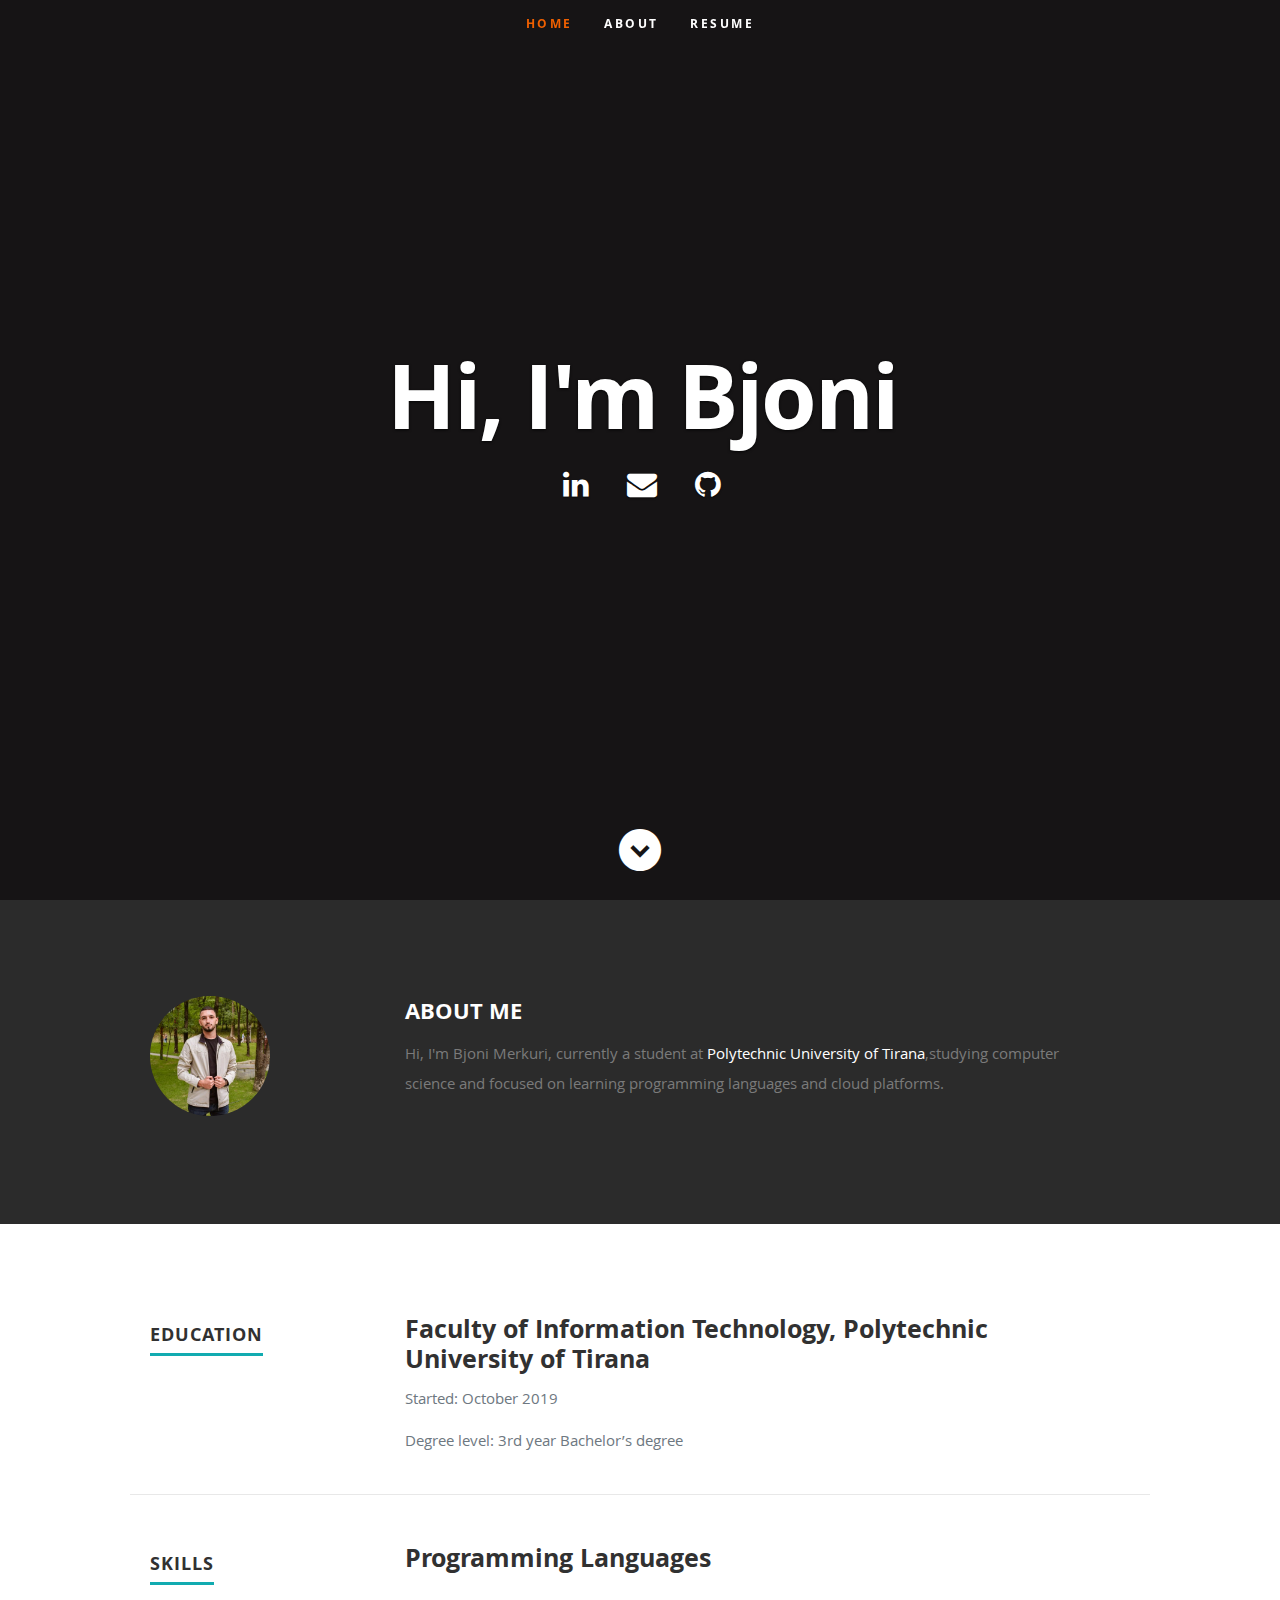
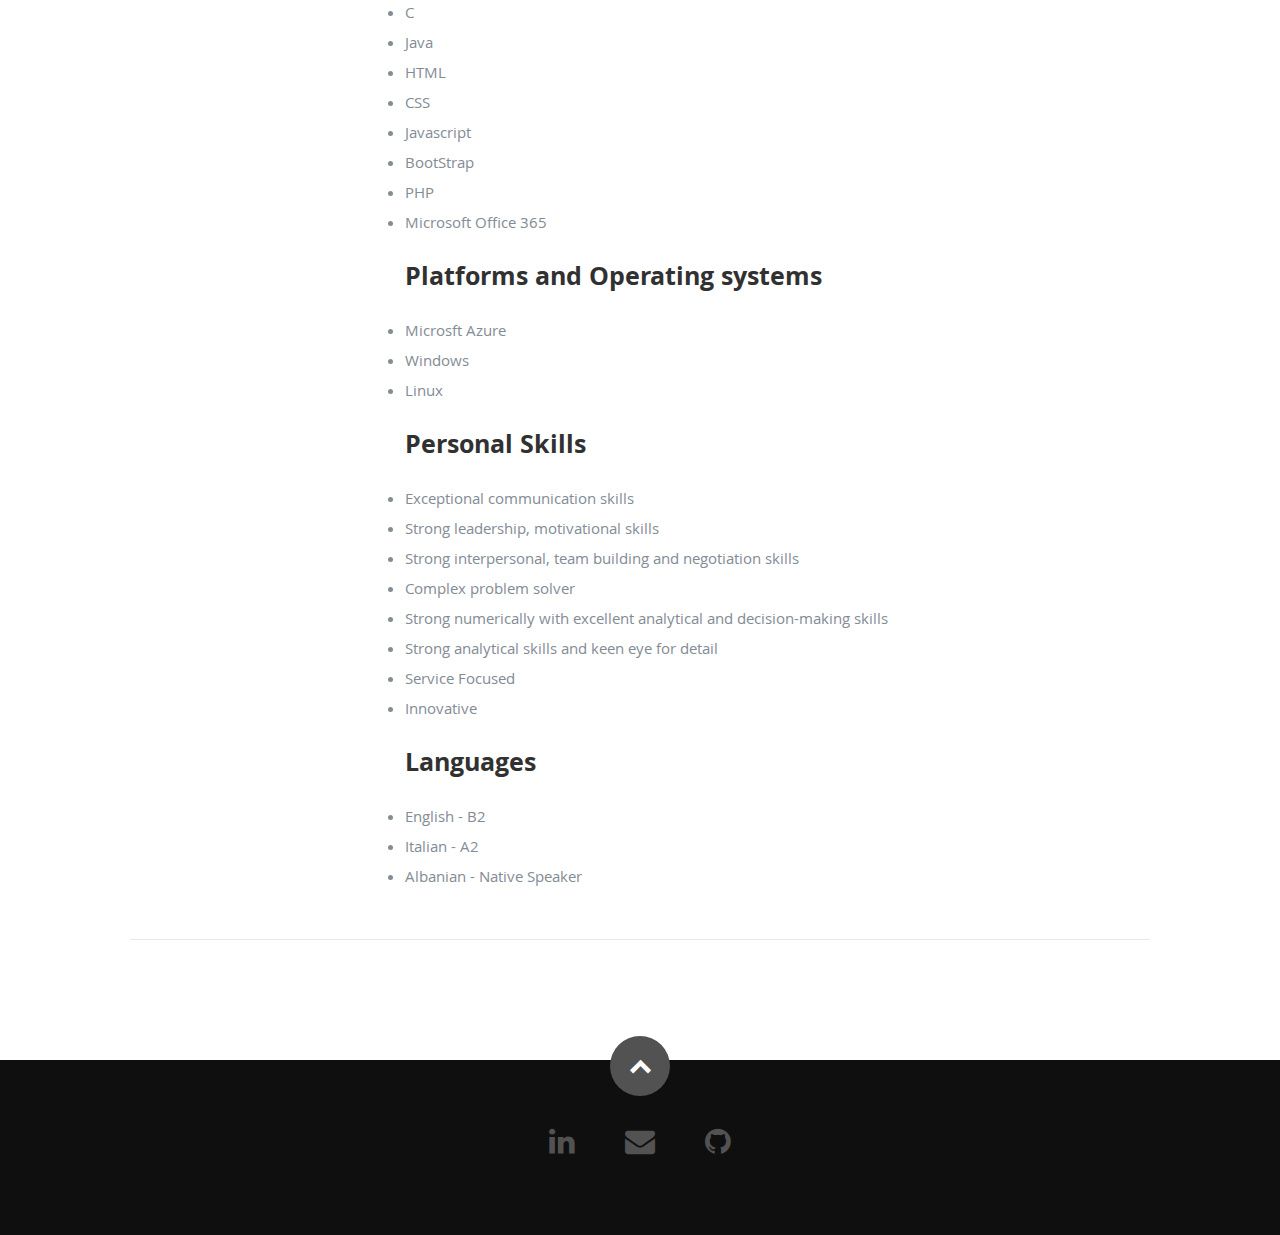
==== commit 8d216bbb: "Updated the website" ====
--- a/frontend/index.html
+++ b/frontend/index.html
@@ -56,7 +56,7 @@
          <div class="banner-text">
             <h1 class="responsive-headline">Hi, I'm Bjoni</h1>
             
-            <p>and this page has been viewed <a id="counter"></a> times :) </p> 
+            <!-- <p>and this page has been viewed <a id="counter"></a> times :) </p>  -->
             <ul class="social">
                <li><a href="https://www.linkedin.com/in/bjoni-merkuri-739630134/"><i class="fa fa-linkedin"></i></a></li>
                <li><a href="mailto:bjonimerkuri1@gmail.com"><i class="fa fa-envelope"></i></a></li>
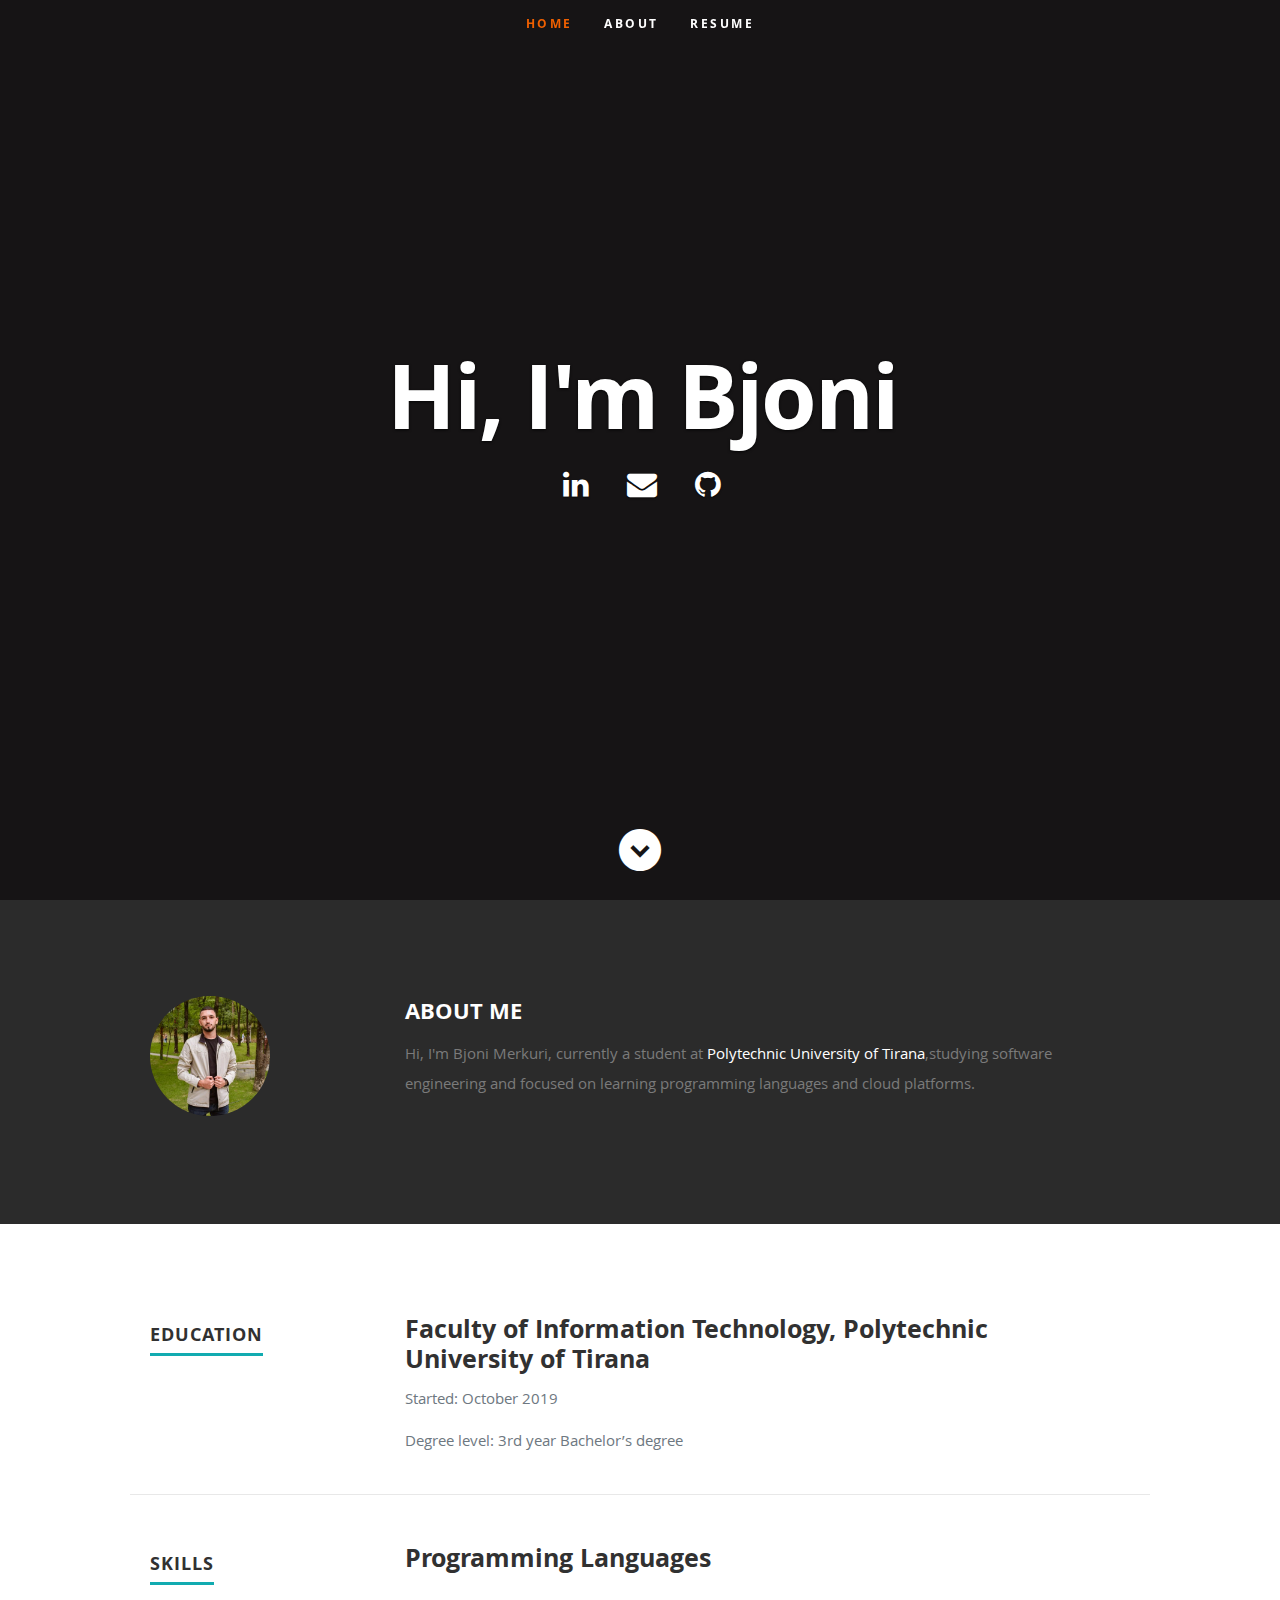
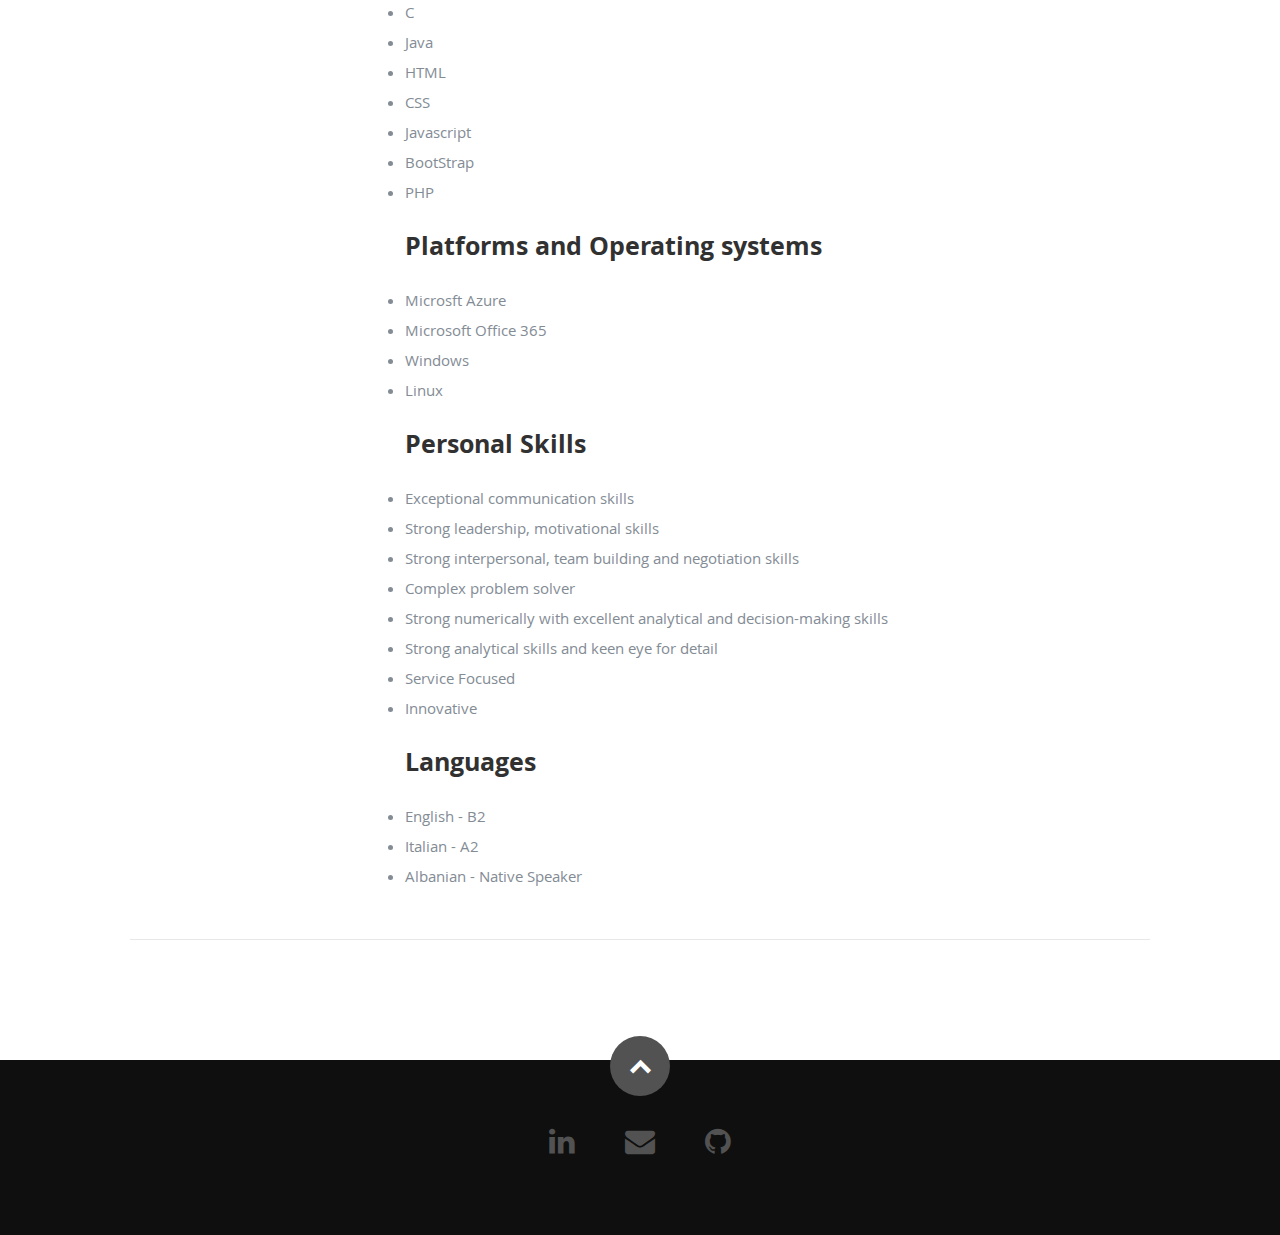
==== commit cdf59fc5: "Updated Website" ====
--- a/frontend/index.html
+++ b/frontend/index.html
@@ -56,7 +56,6 @@
          <div class="banner-text">
             <h1 class="responsive-headline">Hi, I'm Bjoni</h1>
             
-            <!-- <p>and this page has been viewed <a id="counter"></a> times :) </p>  -->
             <ul class="social">
                <li><a href="https://www.linkedin.com/in/bjoni-merkuri-739630134/"><i class="fa fa-linkedin"></i></a></li>
                <li><a href="mailto:bjonimerkuri1@gmail.com"><i class="fa fa-envelope"></i></a></li>
@@ -88,7 +87,7 @@
 
             <h2>ABOUT ME</h2>
 
-            <p> Hi, I'm Bjoni Merkuri, <span>currently a student at <a href="https://acloud.guru">Polytechnic University of Tirana</a></span><span>,studying computer science </span><span> 
+            <p> Hi, I'm Bjoni Merkuri, <span>currently a student at <a href="https://www.fti.edu.al/">Polytechnic University of Tirana</a></span><span>,studying software engineering </span><span> 
                and </span><span> focused on learning programming languages and cloud platforms.</span> 
                
          </br>
@@ -156,7 +155,6 @@
                   <li>Javascript</li> 
                   <li>BootStrap</li>
                   <li>PHP</li>
-                  <li>Microsoft Office 365</li>
                   </p>
 
                </div>
@@ -170,6 +168,7 @@
                   <h3>Platforms and Operating systems</h3>
                   <p>
                      <li>Microsft Azure</li>
+                     <li>Microsoft Office 365</li>
                      <li>Windows</li>
                      <li>Linux</li>
                   </p>
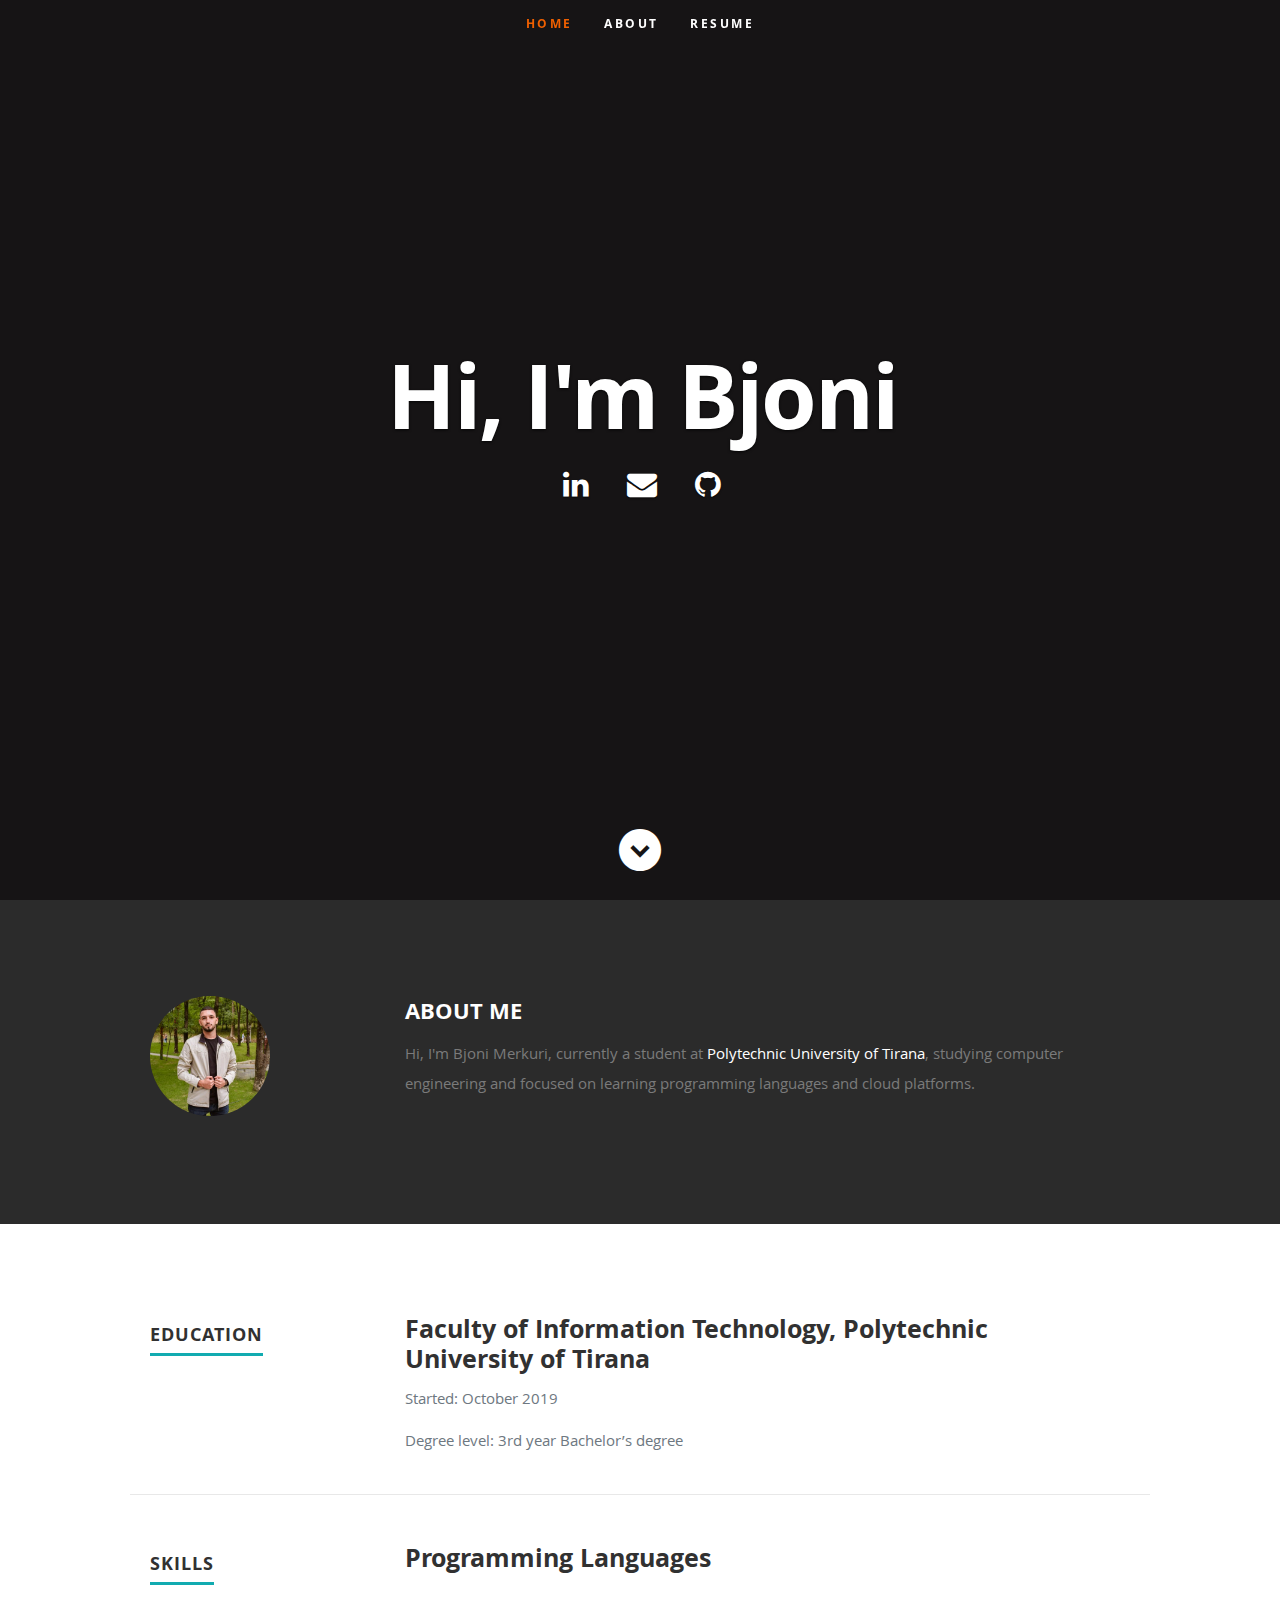
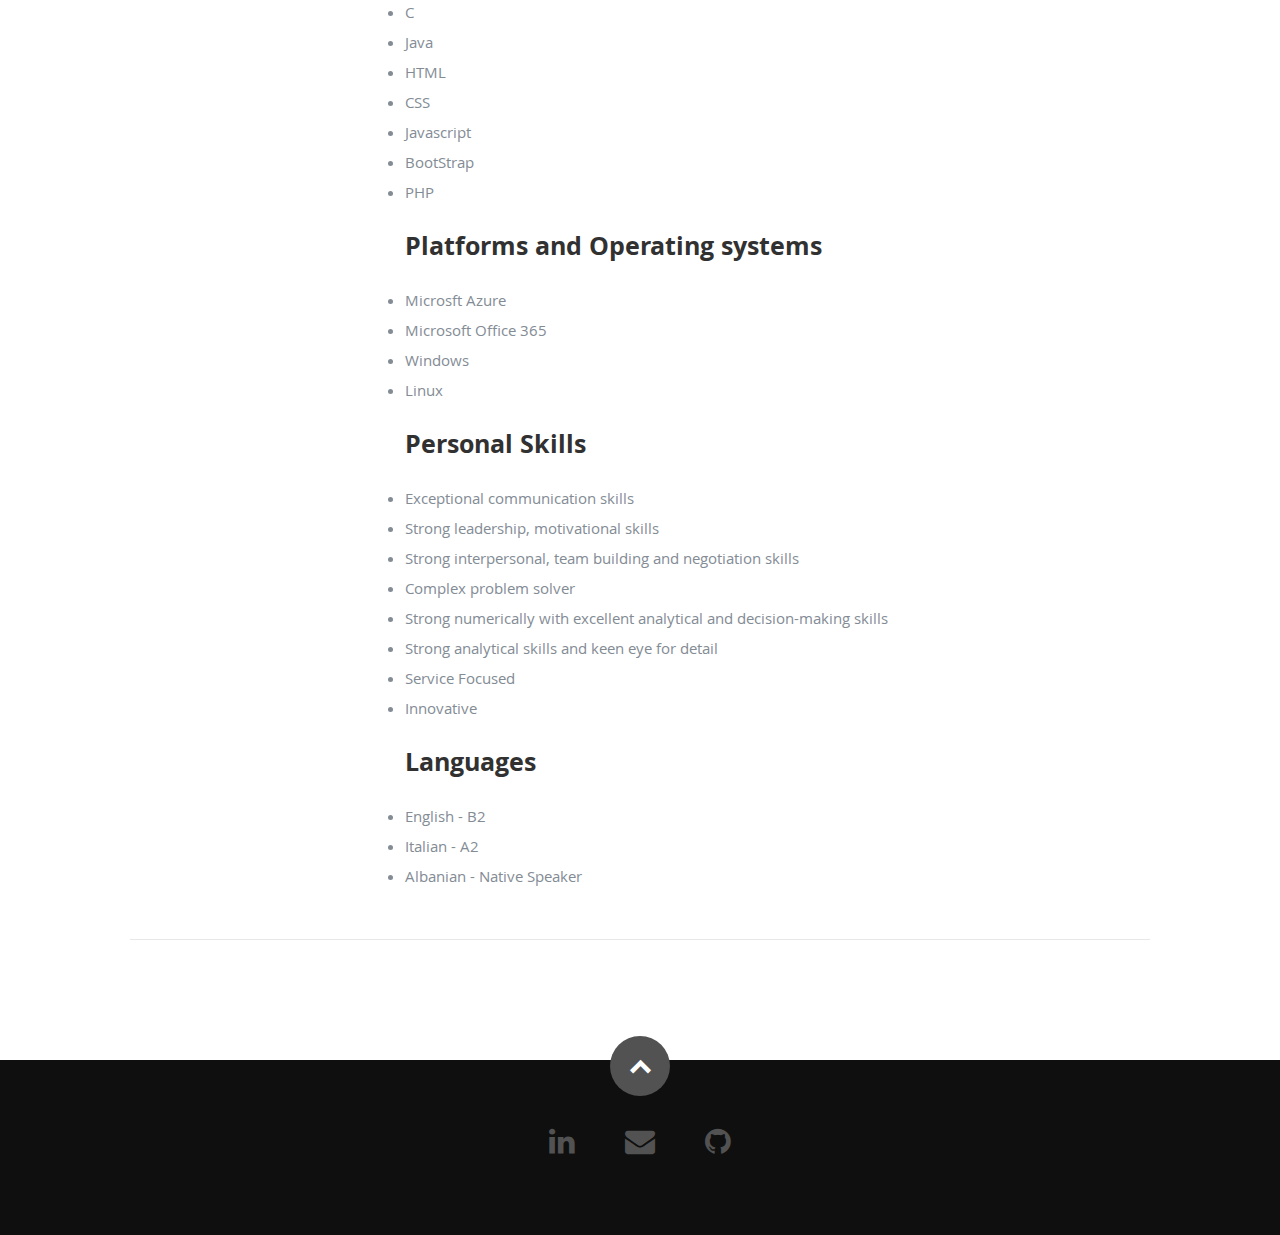
==== commit d27b511d: "Updated Website" ====
--- a/frontend/index.html
+++ b/frontend/index.html
@@ -87,7 +87,7 @@
 
             <h2>ABOUT ME</h2>
 
-            <p> Hi, I'm Bjoni Merkuri, <span>currently a student at <a href="https://www.fti.edu.al/">Polytechnic University of Tirana</a></span><span>,studying software engineering </span><span> 
+            <p> Hi, I'm Bjoni Merkuri, <span>currently a student at <a href="https://www.fti.edu.al/">Polytechnic University of Tirana</a></span><span>, studying computer engineering </span><span> 
                and </span><span> focused on learning programming languages and cloud platforms.</span> 
                
          </br>
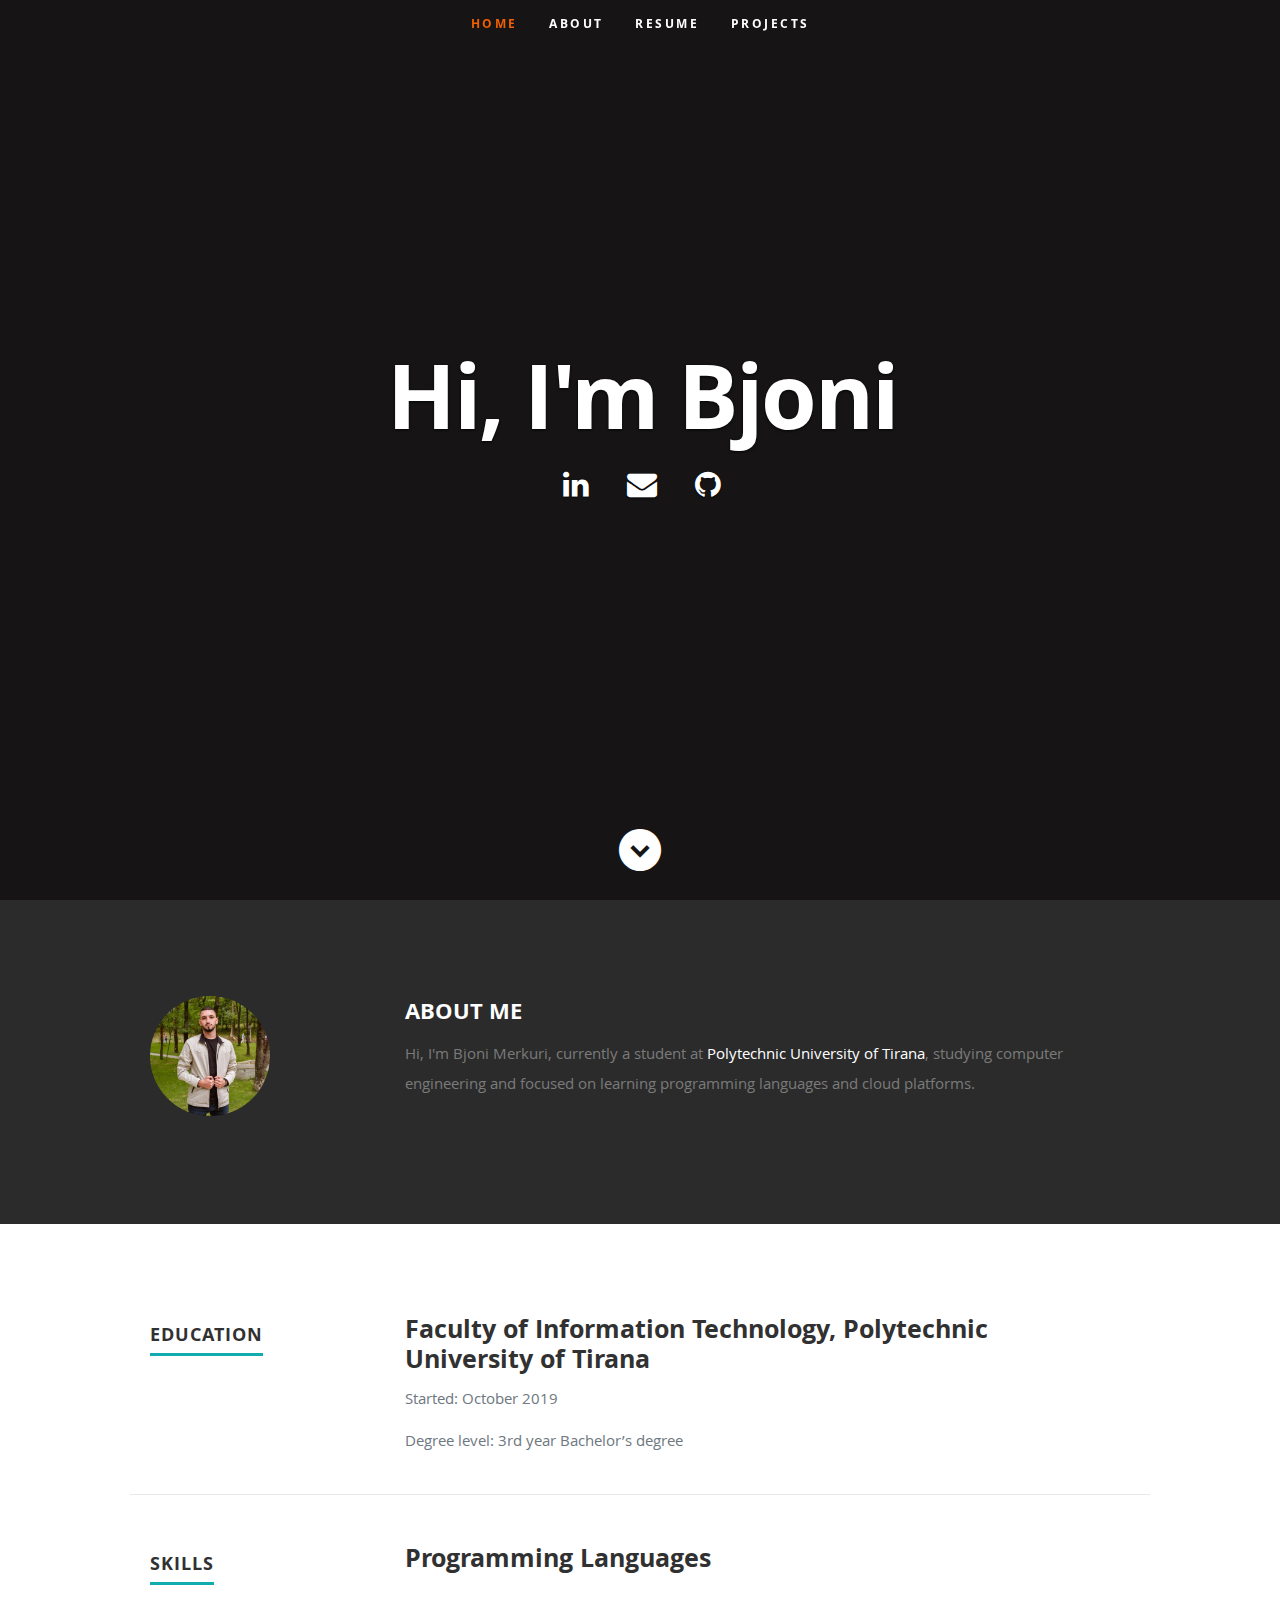
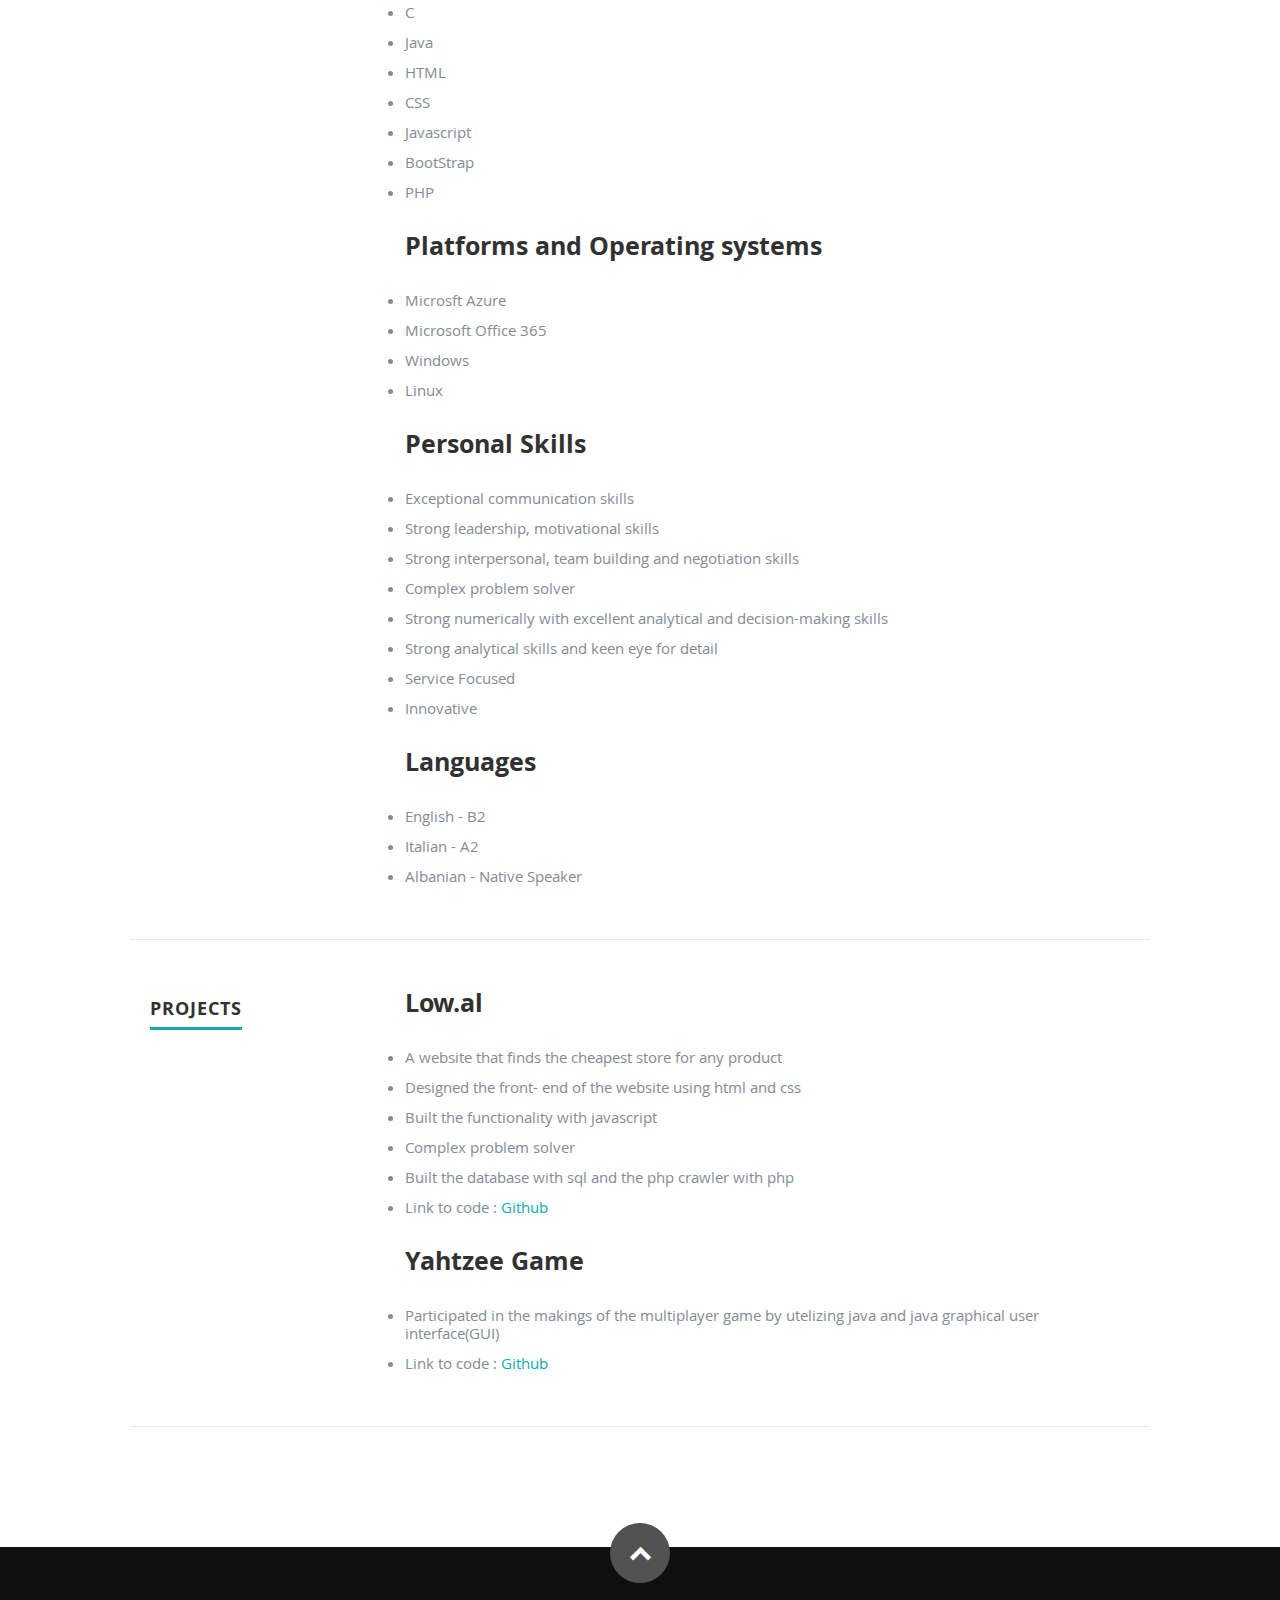
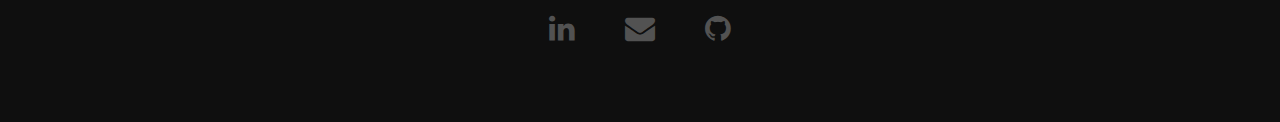
==== commit f8afd68e: "Added the projects section" ====
--- a/frontend/index.html
+++ b/frontend/index.html
@@ -48,6 +48,8 @@
             <li class="current"><a class="smoothscroll" href="#home">Home</a></li>
             <li><a class="smoothscroll" href="#about">About</a></li>
 	         <li><a class="smoothscroll" href="#resume">Resume</a></li>
+            <li><a class="smoothscroll" href="#projects">Projects</a></li>
+
          </ul> <!-- end #nav -->
 
       </nav> <!-- end #nav-wrap -->
@@ -225,8 +227,52 @@
          </div> <!-- main-col end -->
 
       </div> <!-- End Work -->
-
-
+      <!--Projects Start-->
+      <div class="row work">
+
+         <div class="three columns header-col">
+            <h1 id="projects"><span>Projects</span></h1>
+         </div>
+
+      <div class="nine columns main-col">
+
+         <div class="row item">
+
+         <div class="twelve columns">
+
+            <h3>Low.al</h3>
+            <p>
+            <li>A website that finds the cheapest store for any product 
+            </li>
+            <li>Designed the front- end of the website using html and css</li>
+            <li>Built the functionality with javascript
+            </li>
+            <li>Complex problem solver</li>
+            <li>Built the database with sql and the php crawler with php</li>
+            <li>Link to code : <a href="https://github.com/bjoni1/low.al">Github</a></li> 
+            </p>
+
+         </div>
+
+      </div> <!-- item end -->
+      <div class="row item">
+
+         <div class="twelve columns">
+
+            <h3>Yahtzee Game</h3>
+            <p>
+            <li>Participated in the makings of the multiplayer game by 
+               utelizing java and java graphical user interface(GUI)  
+            </li>
+            <li>Link to code : <a href="https://github.com/bjoni1/yahtzee">Github</a></li> 
+            </p>
+
+         </div>
+
+      </div> <!-- item end -->
+      </div> <!--end of work-->
+
+<!--Projects ended-->
       
 
    </section> <!-- Resume Section End-->
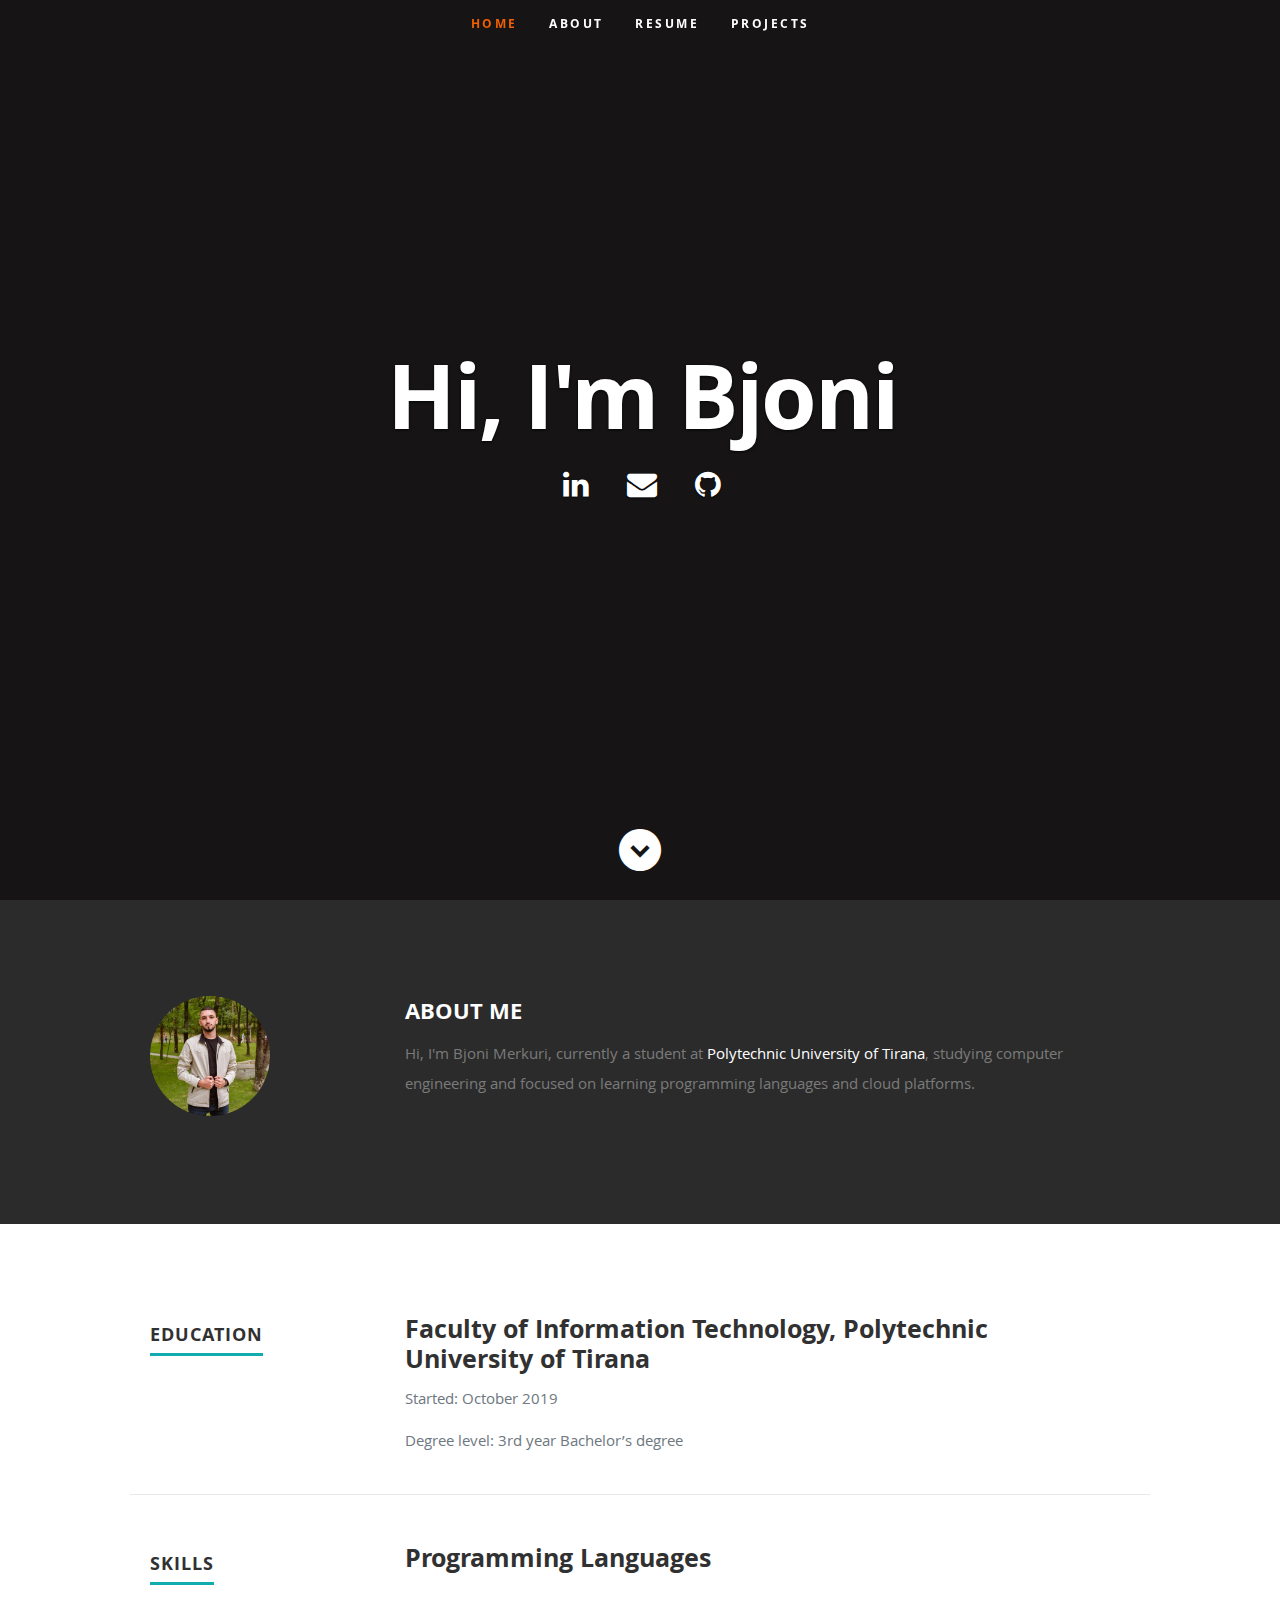
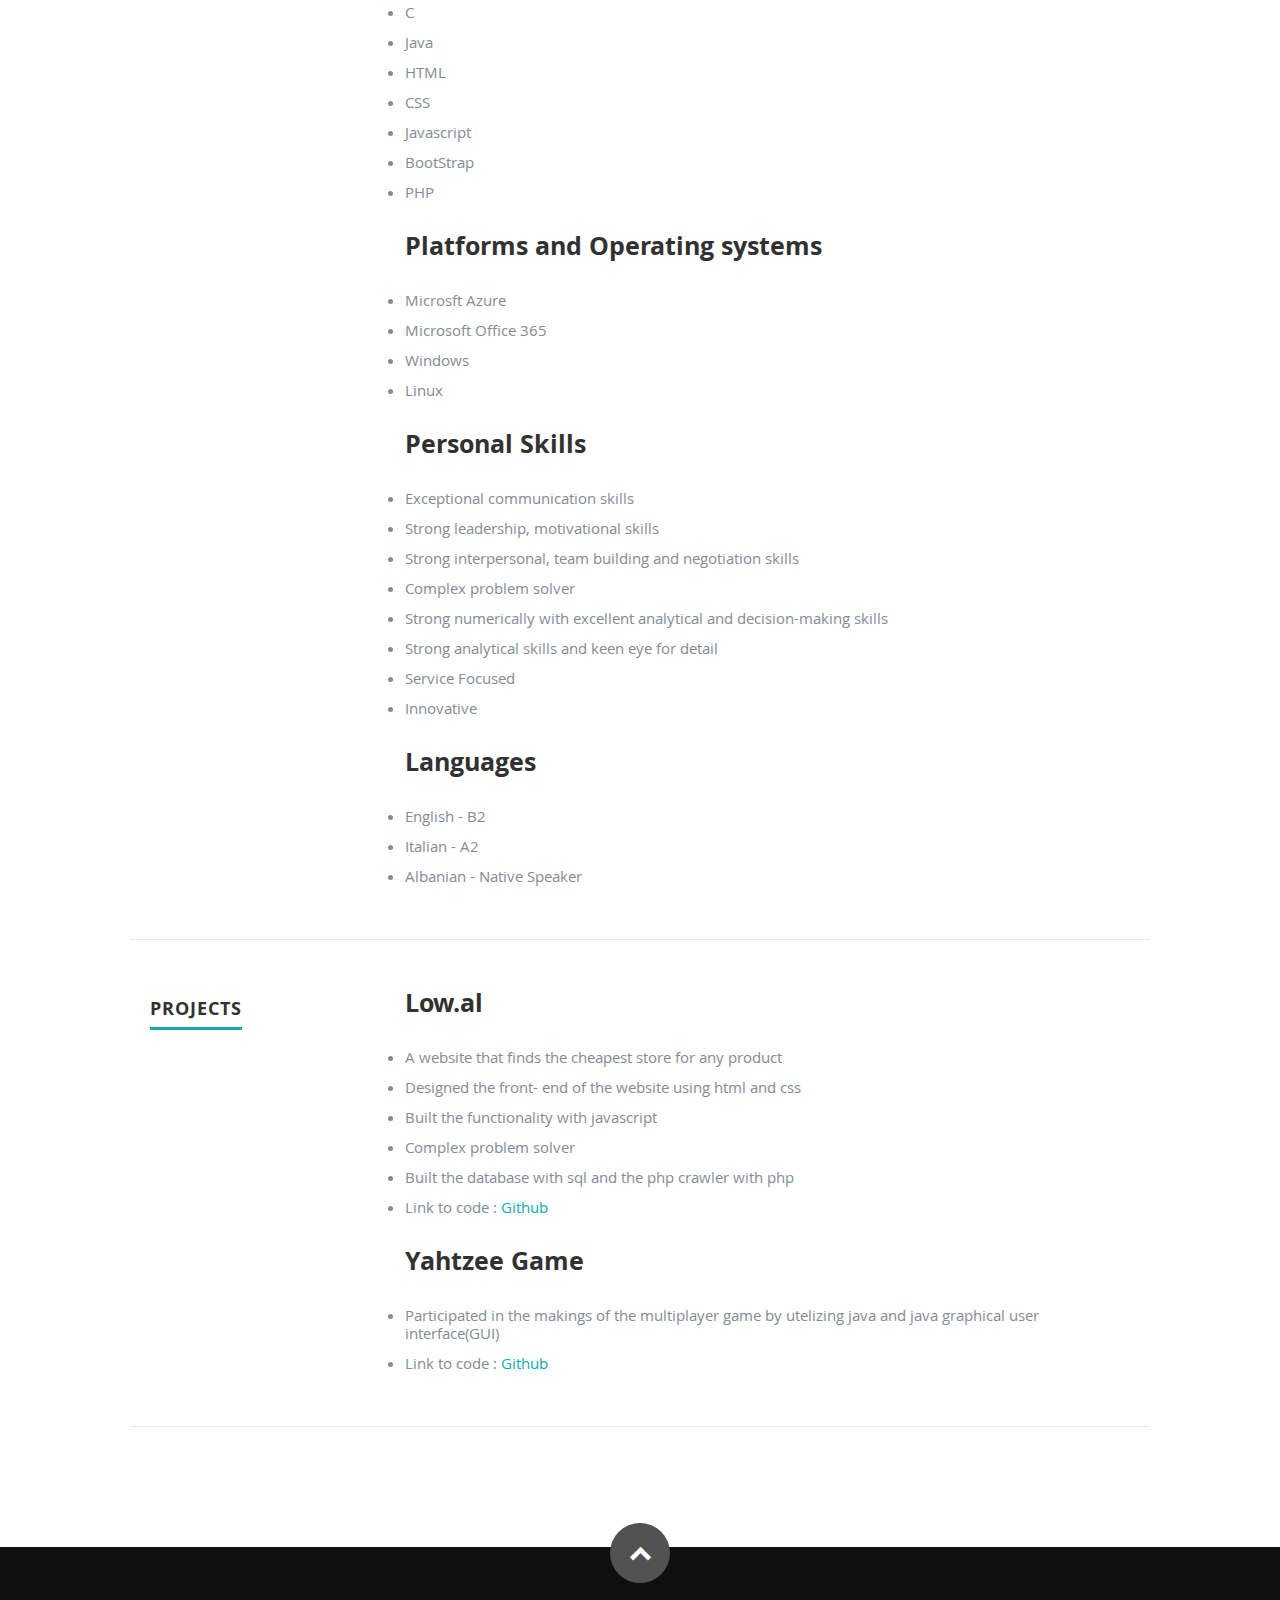
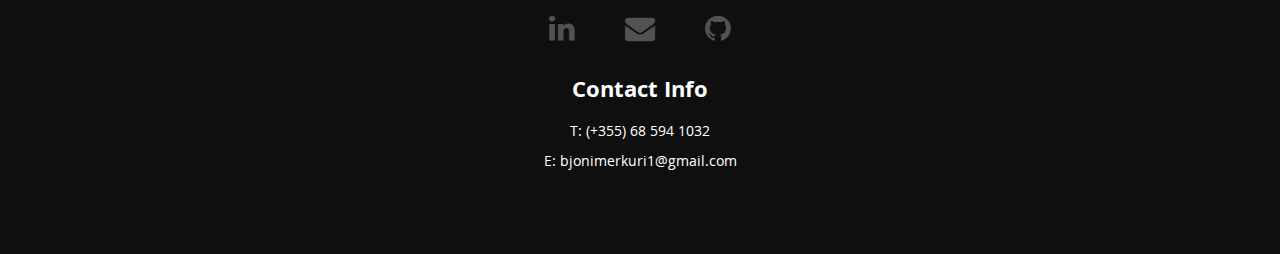
==== commit 32f5c55c: "Added Phone Number and Email" ====
--- a/frontend/index.html
+++ b/frontend/index.html
@@ -291,7 +291,13 @@
                <li><a href="mailto:bjonimerkuri1@gmail.com"><i class="fa fa-envelope"></i></a></li>
                <li><a href="https://github.com/bjoni1"><i class="fa fa-github"></i></a></li>
             </ul>
-
+            <div class="col-md-6 ml-auto" style="color: white;">
+               <h3 class="thin-heading mb-4">Contact Info</h3>
+               <p>T: (+355) 68 594 1032 <br> E: bjonimerkuri1@gmail.com</p>
+               </div>
+
+         </div>
+         <div class="row">
          </div>
 
          <div id="go-top"><a class="smoothscroll" title="Back to Top" href="#home"><i class="icon-up-open"></i></a></div>
--- a/frontend/css/layout.css
+++ b/frontend/css/layout.css
@@ -240,6 +240,9 @@
    padding-top: 90px;
    padding-bottom: 72px;
    overflow: hidden;
+}
+.ml-auto, .mb-4 {
+   color: white;
 }
 
 #resume a, #resume a:visited  { color: #11ABB0; }
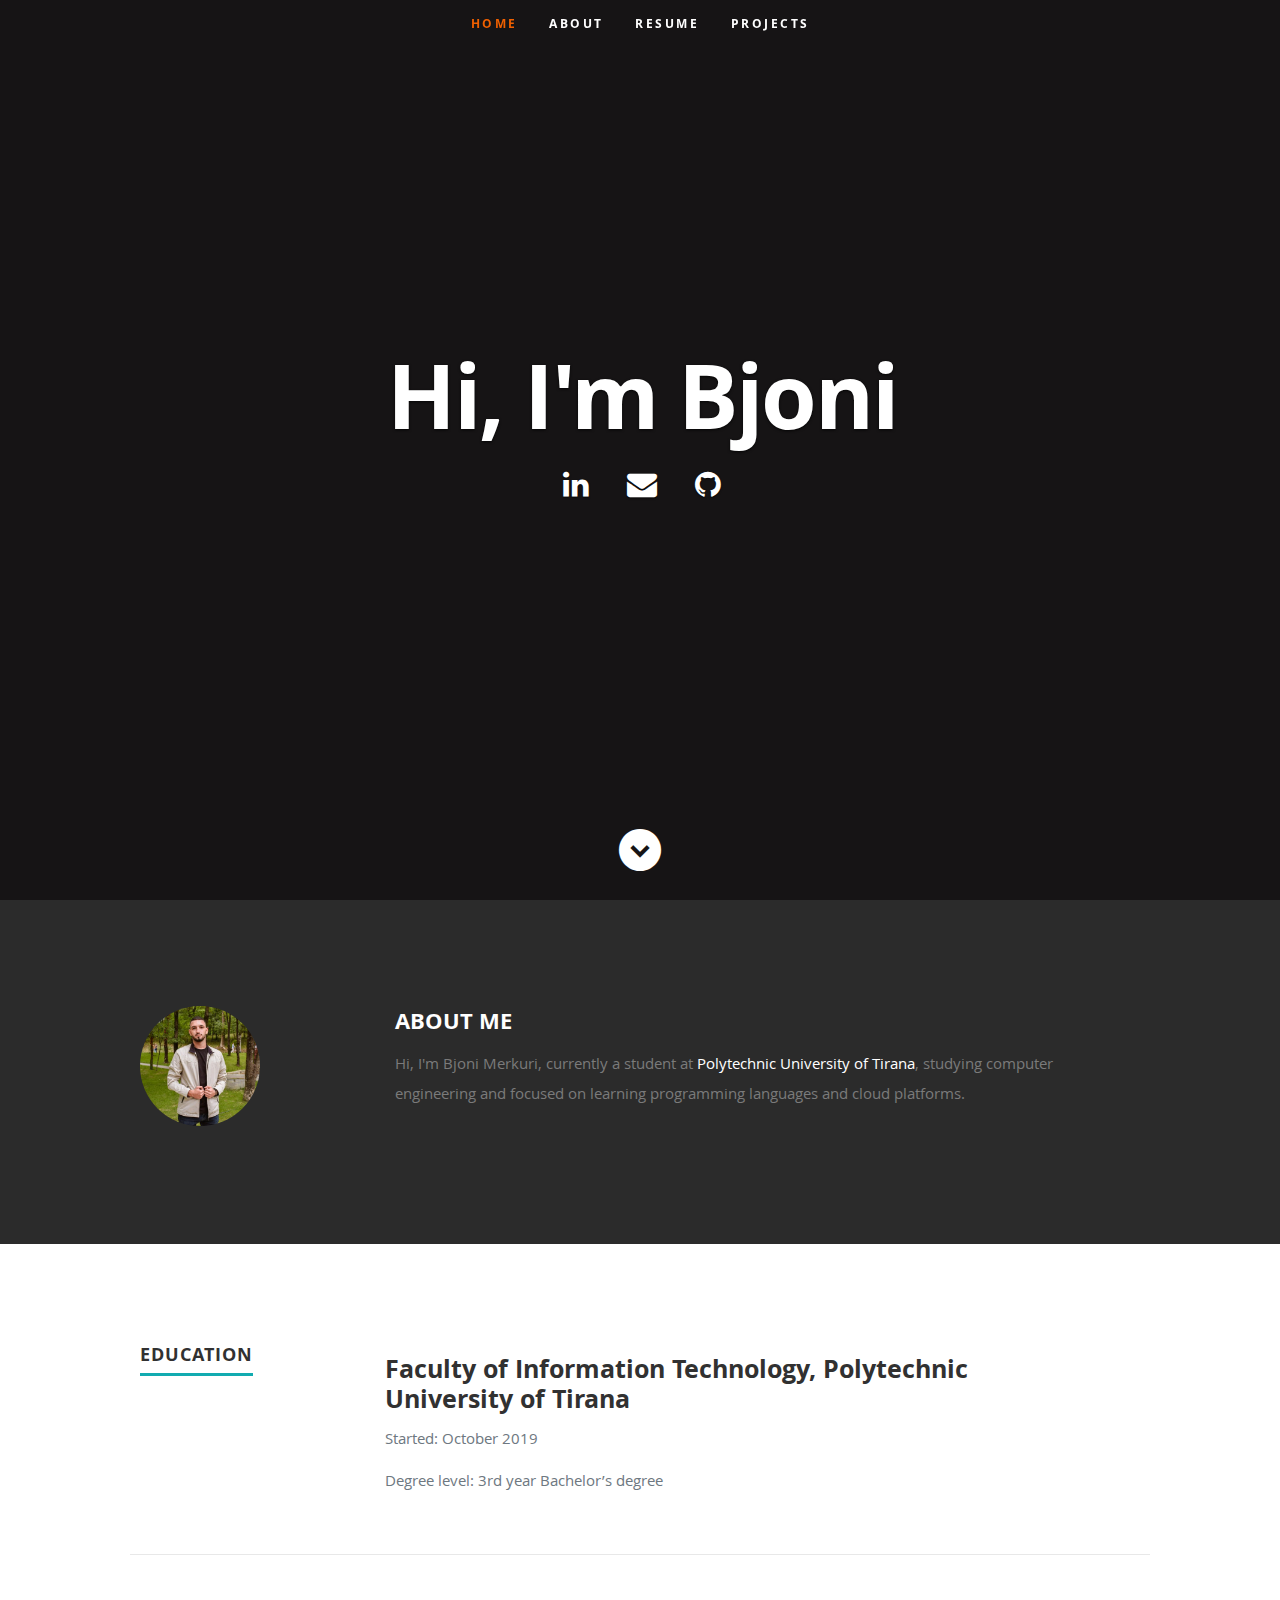
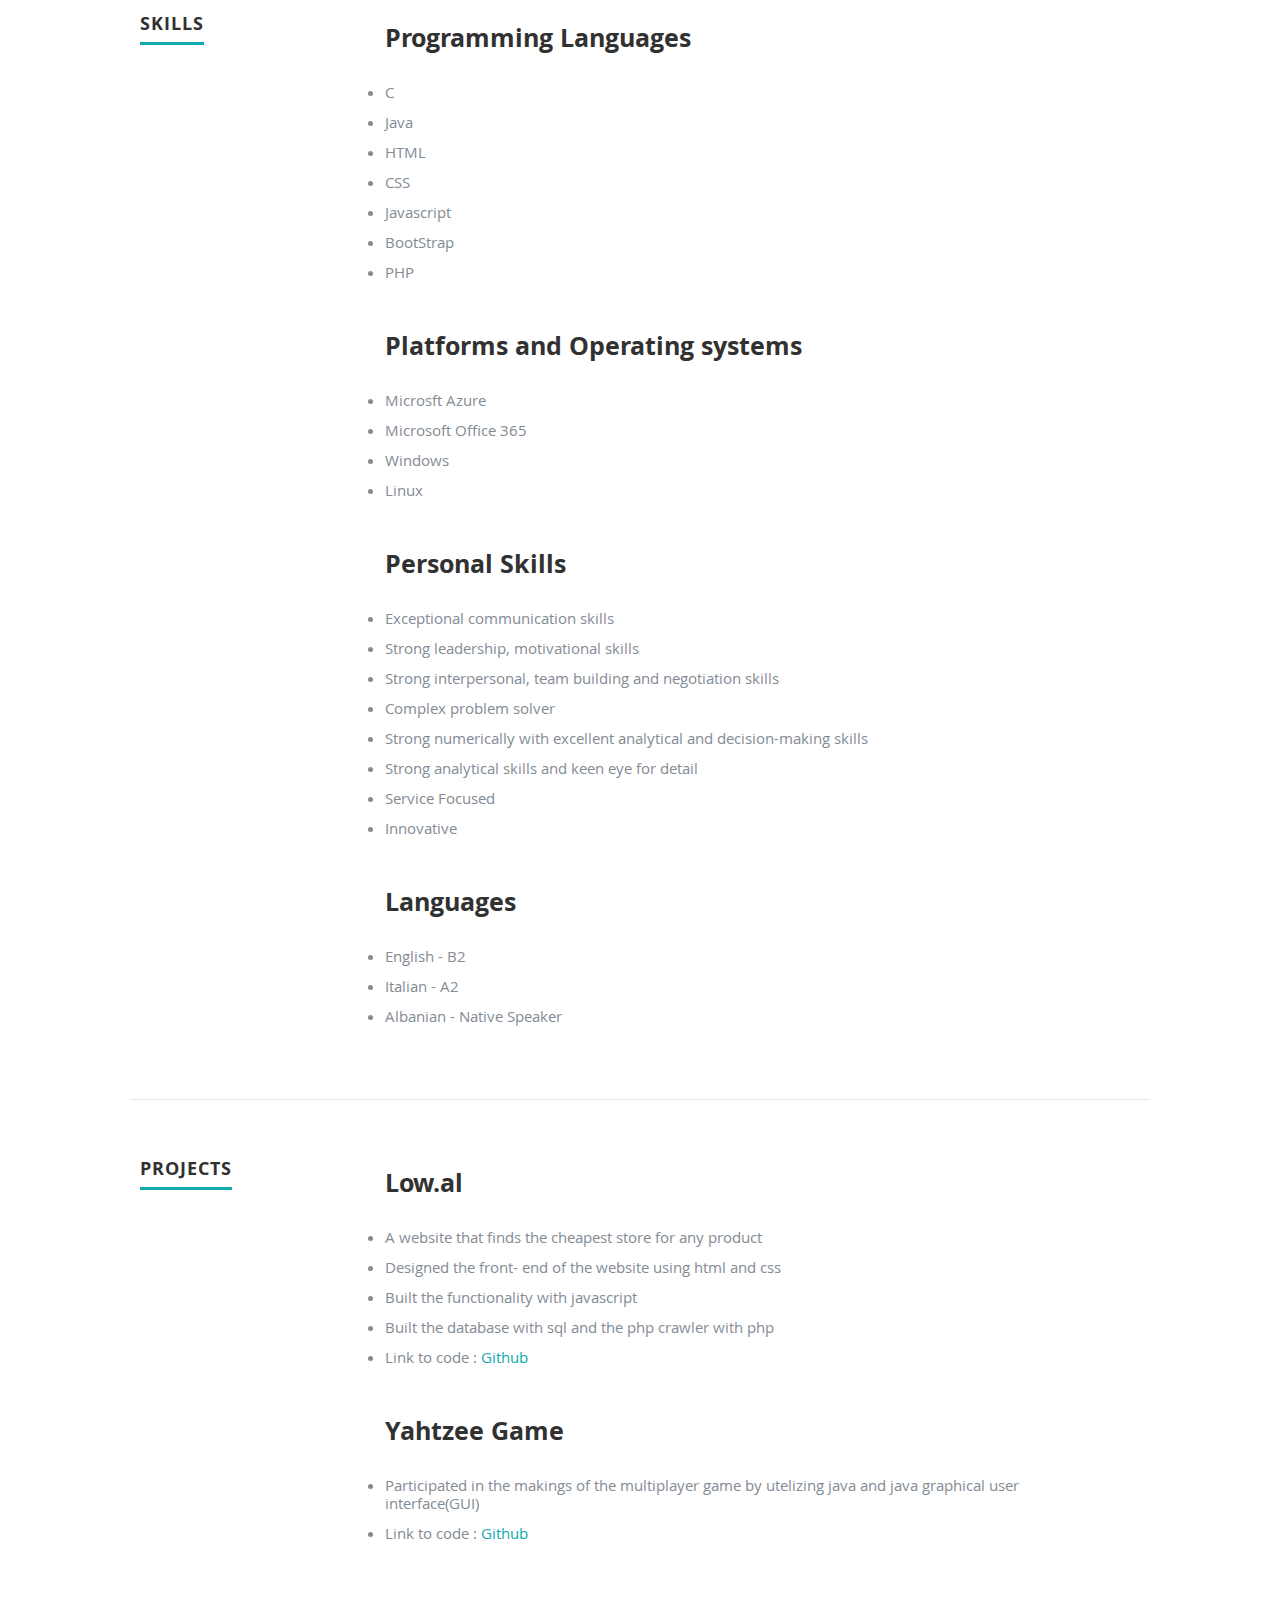
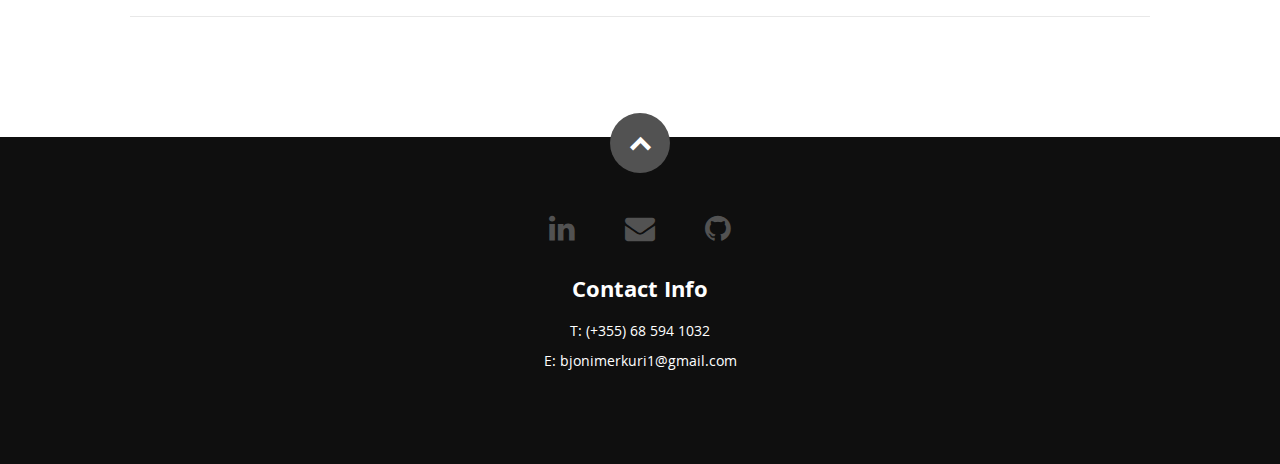
==== commit 6da2df27: "Fixed some issues" ====
--- a/frontend/index.html
+++ b/frontend/index.html
@@ -242,17 +242,20 @@
 
             <h3>Low.al</h3>
             <p>
+               <!-- <span style="float: right; padding-left: 50px;"><img style="height: 300px; width: auto;" src="C:\Users\bjoni\Desktop\azure-resume\frontend\images\me.png" alt="">
+               </span>  -->
+
             <li>A website that finds the cheapest store for any product 
             </li>
             <li>Designed the front- end of the website using html and css</li>
             <li>Built the functionality with javascript
             </li>
-            <li>Complex problem solver</li>
             <li>Built the database with sql and the php crawler with php</li>
-            <li>Link to code : <a href="https://github.com/bjoni1/low.al">Github</a></li> 
+            <li>Link to code : <a href="https://github.com/bjoni1/low.al">Github</a></li>
             </p>
 
          </div>
+         
 
       </div> <!-- item end -->
       <div class="row item">
@@ -291,7 +294,7 @@
                <li><a href="mailto:bjonimerkuri1@gmail.com"><i class="fa fa-envelope"></i></a></li>
                <li><a href="https://github.com/bjoni1"><i class="fa fa-github"></i></a></li>
             </ul>
-            <div class="col-md-6 ml-auto" style="color: white;">
+            <div class="col-md-6 ml-auto">
                <h3 class="thin-heading mb-4">Contact Info</h3>
                <p>T: (+355) 68 594 1032 <br> E: bjonimerkuri1@gmail.com</p>
                </div>
--- a/frontend/css/default.css
+++ b/frontend/css/default.css
@@ -616,13 +616,11 @@
 
 .column, .columns {
    position: relative;
-   padding: 0 20px;
+   padding: 10px;
    min-height: 1px;
    float: left;
-}
-.column.centered, .columns.centered  {
-    float: none;
-    margin: 0 auto;
+   width: 33.33%;
+
 }
 
 /* removed gutters */
--- a/frontend/css/layout.css
+++ b/frontend/css/layout.css
@@ -241,10 +241,18 @@
    padding-bottom: 72px;
    overflow: hidden;
 }
-.ml-auto, .mb-4 {
+.column {
+   float: right;
+   width: 33.33%;
+   padding: 10px;
+ }
+ 
+.ml-auto {
    color: white;
 }
-
+.mb-4 {
+   color: white;
+}
 #resume a, #resume a:visited  { color: #11ABB0; }
 #resume a:hover, #resume a:focus { color: #313131; }
 
@@ -673,6 +681,9 @@
    text-align: left;
    float: left;
    color: #fff;
+}
+.right-col {
+   float: right;
 }
 
 /*	Blockquotes */
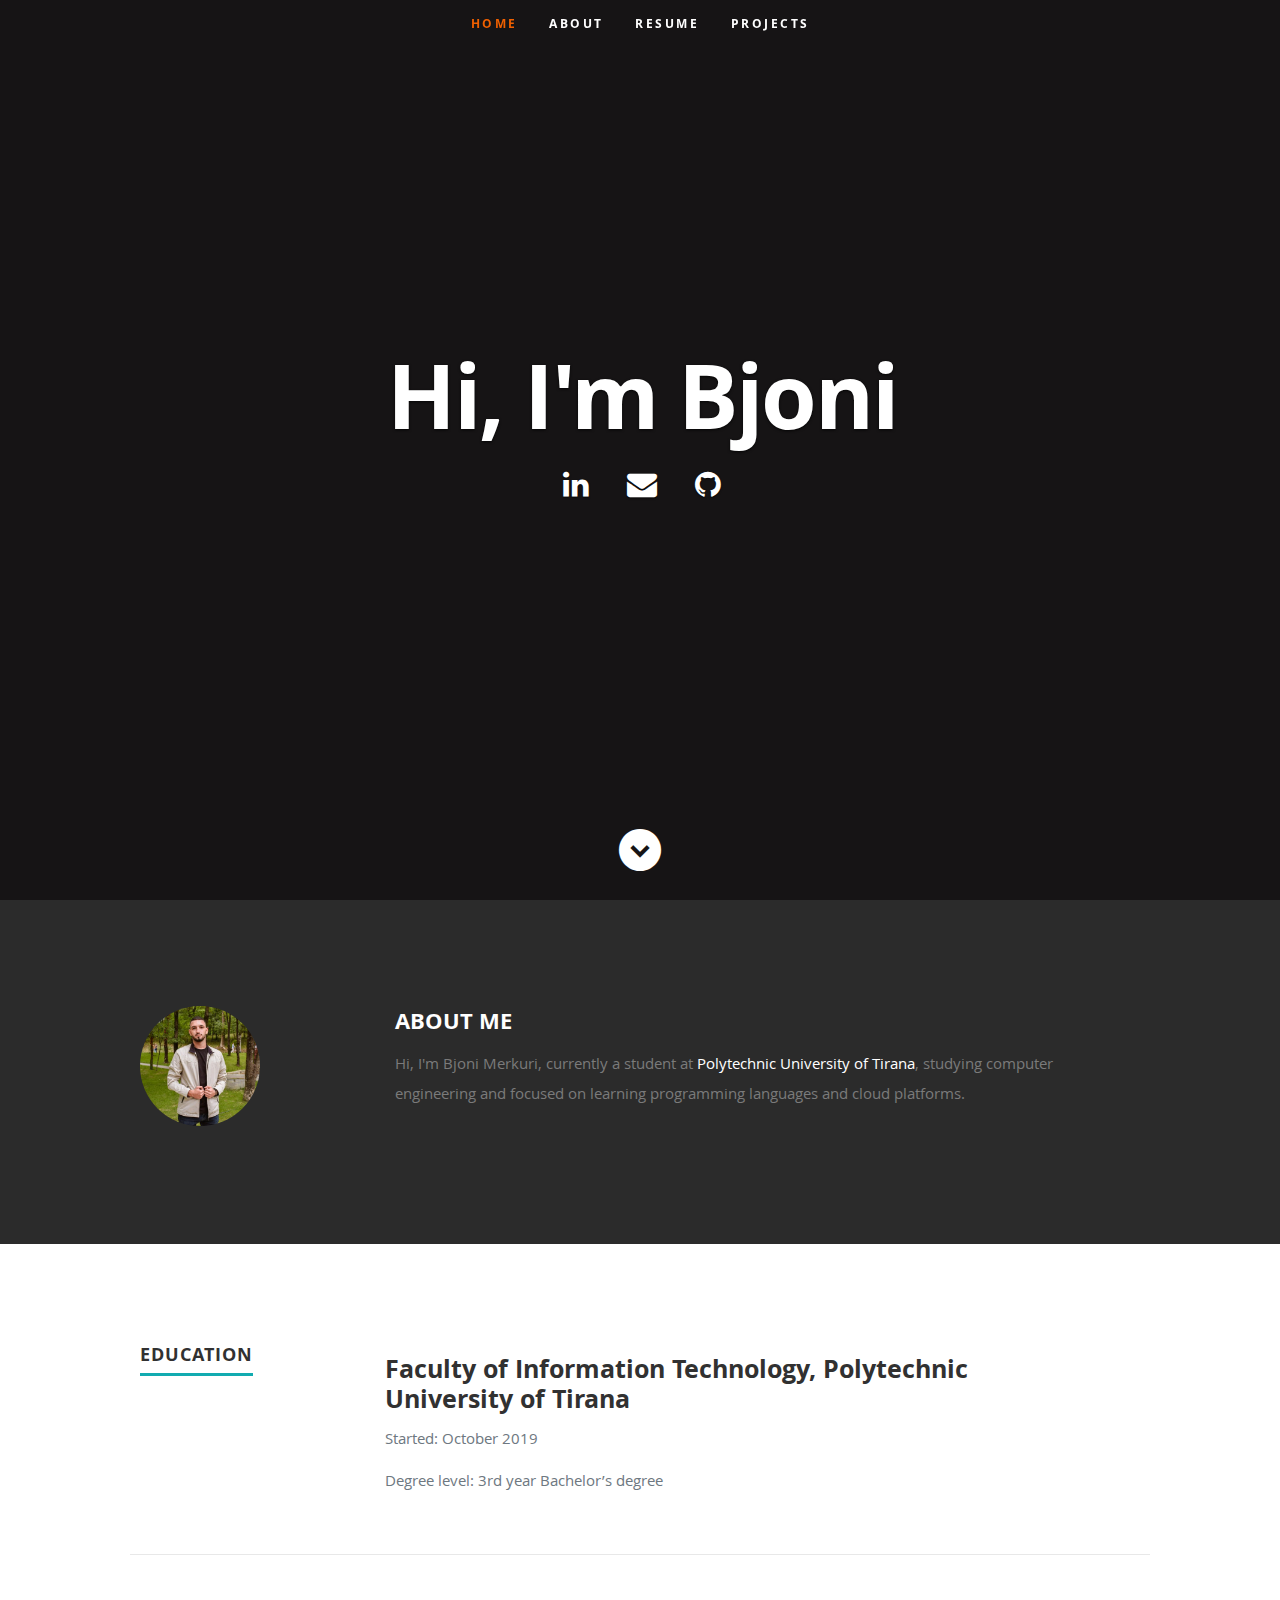
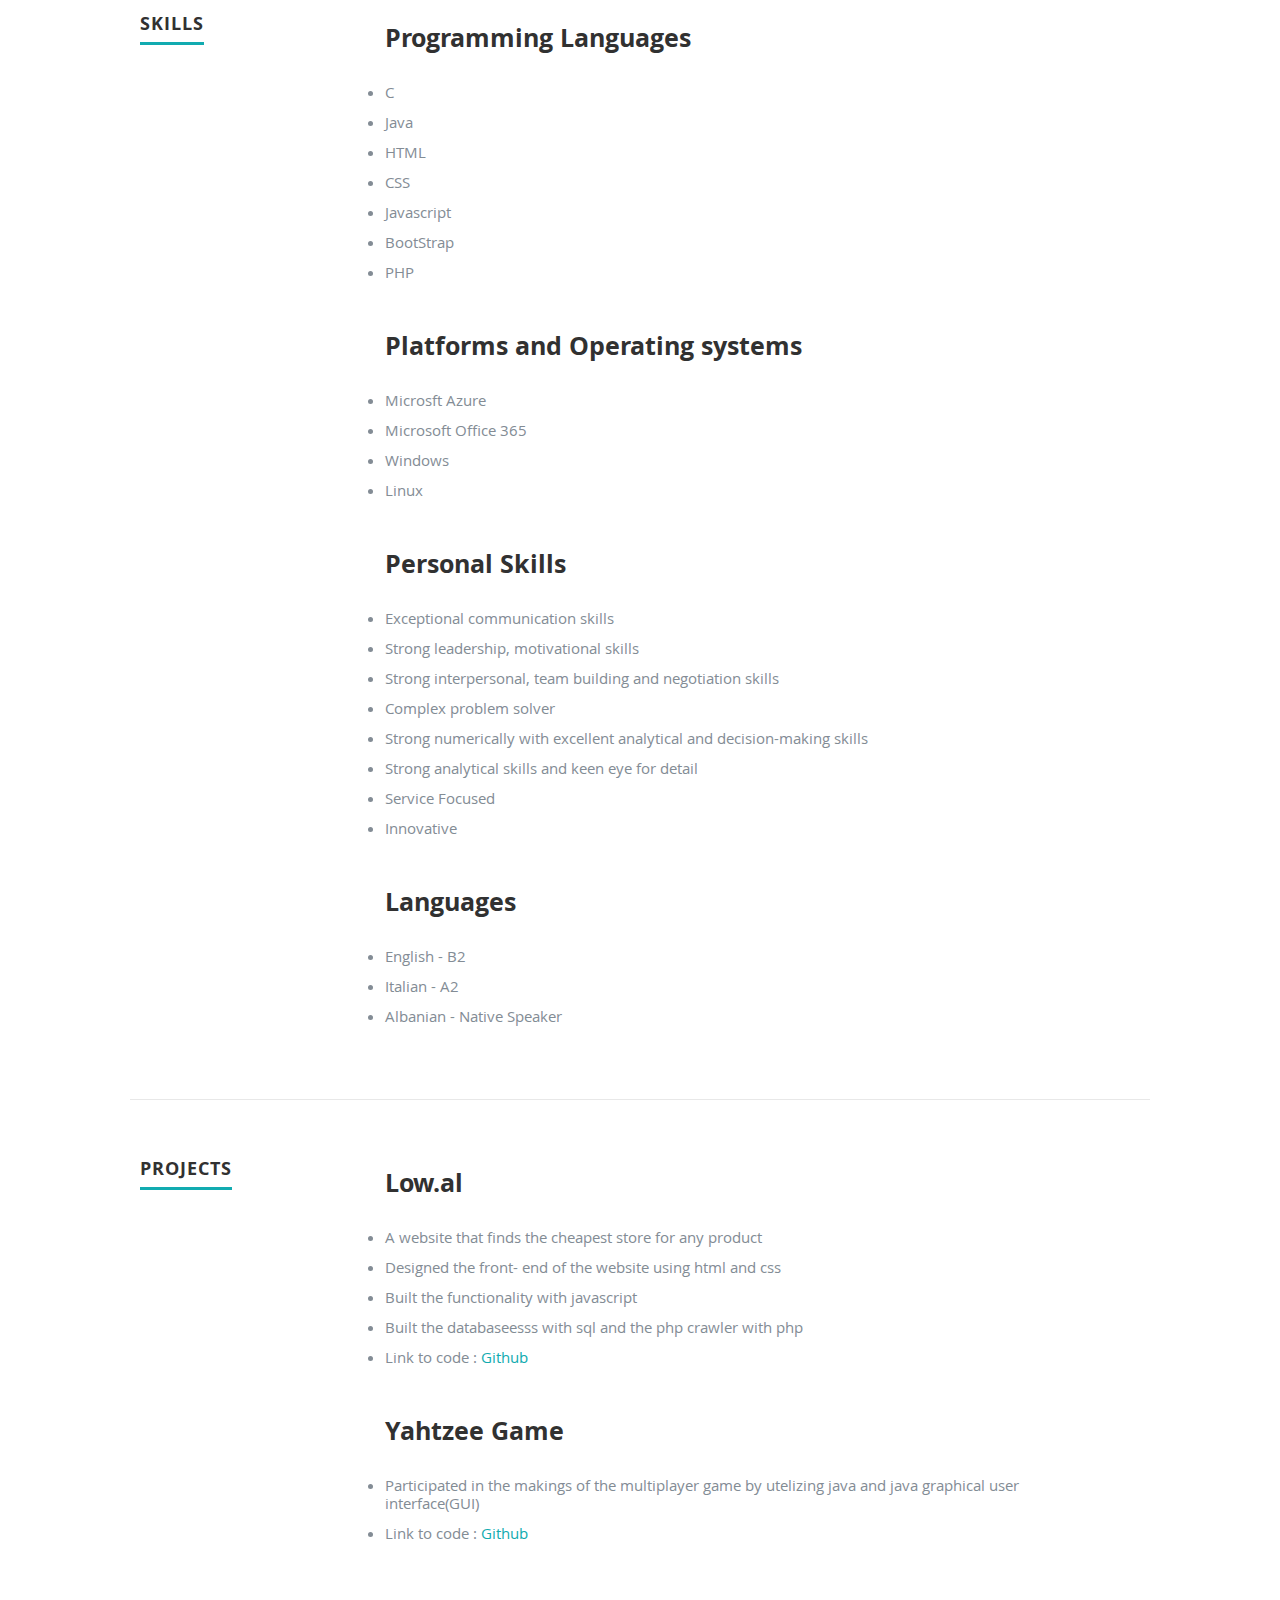
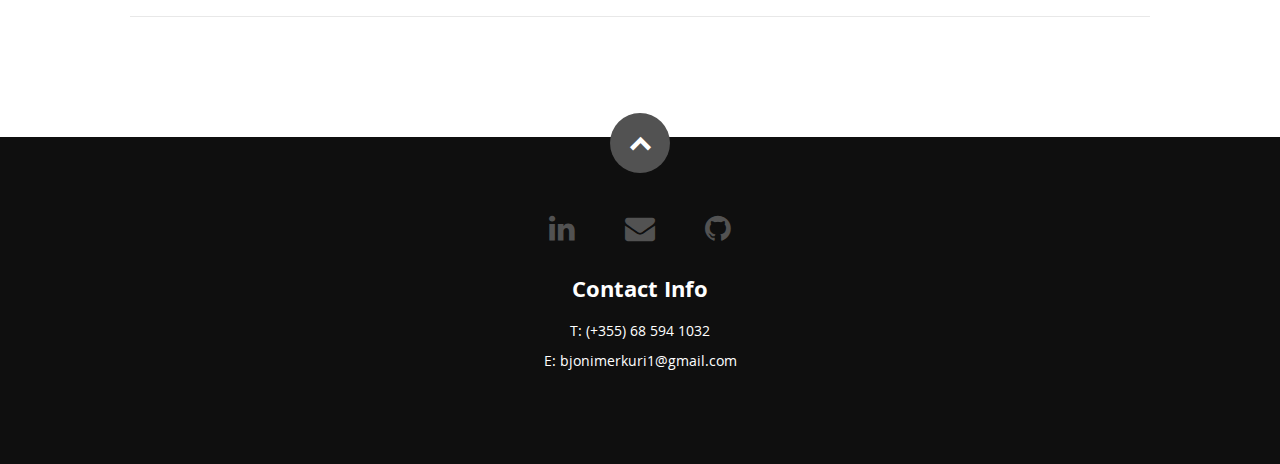
==== commit 68358c24: "testing" ====
--- a/frontend/index.html
+++ b/frontend/index.html
@@ -250,7 +250,7 @@
             <li>Designed the front- end of the website using html and css</li>
             <li>Built the functionality with javascript
             </li>
-            <li>Built the database with sql and the php crawler with php</li>
+            <li>Built the databaseesss with sql and the php crawler with php</li>
             <li>Link to code : <a href="https://github.com/bjoni1/low.al">Github</a></li>
             </p>
 
